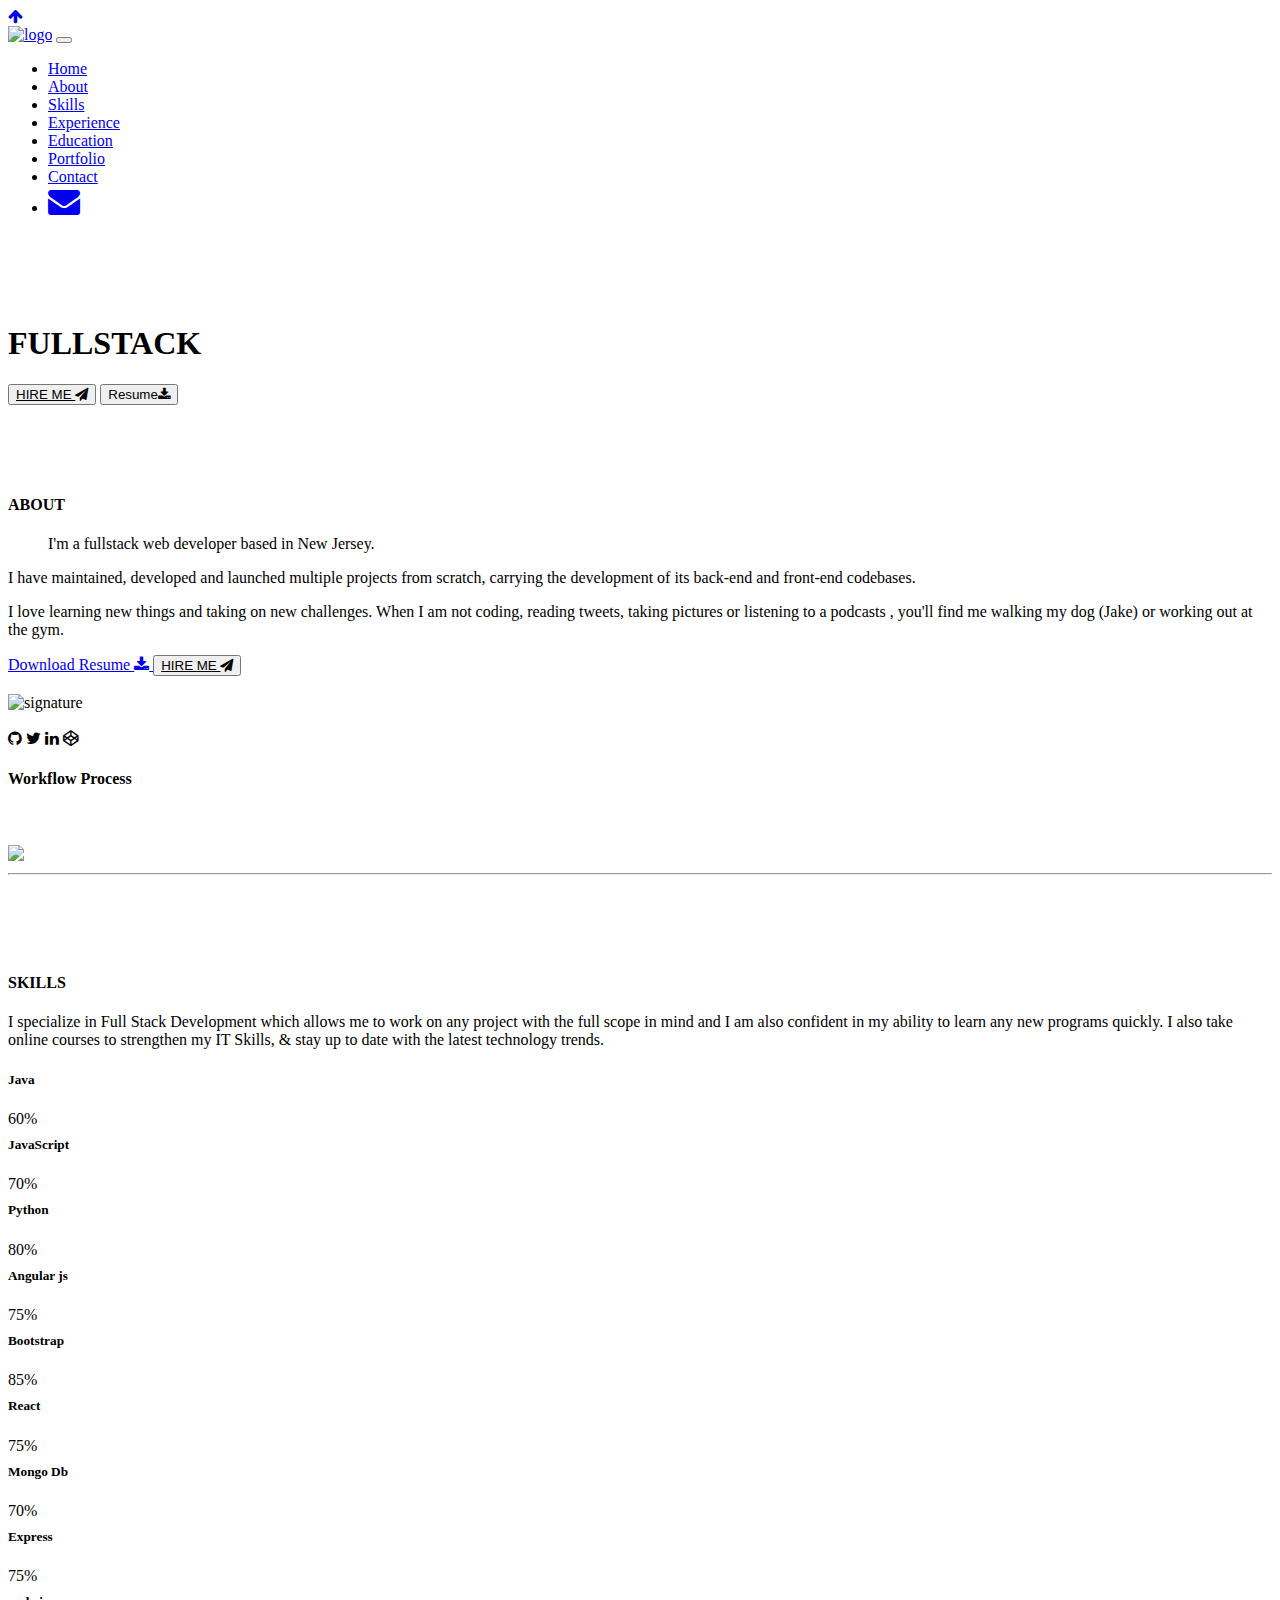
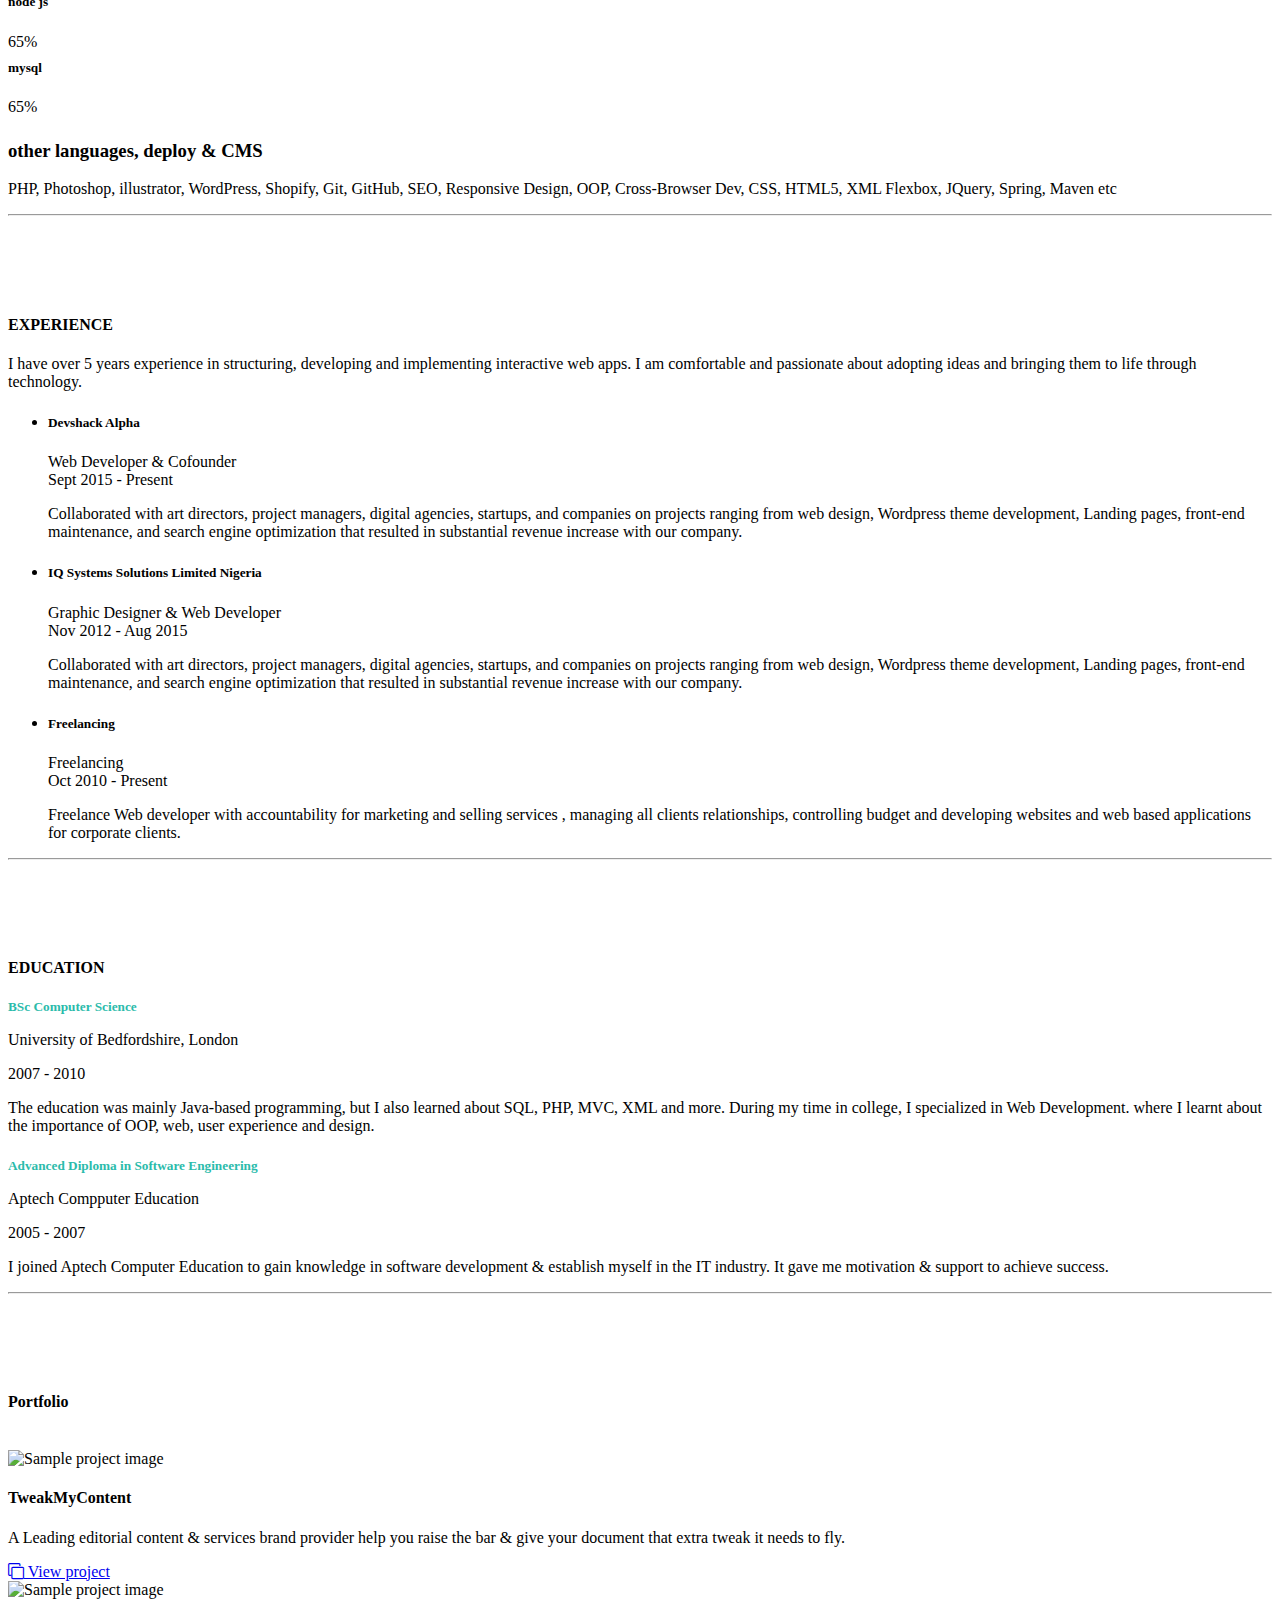
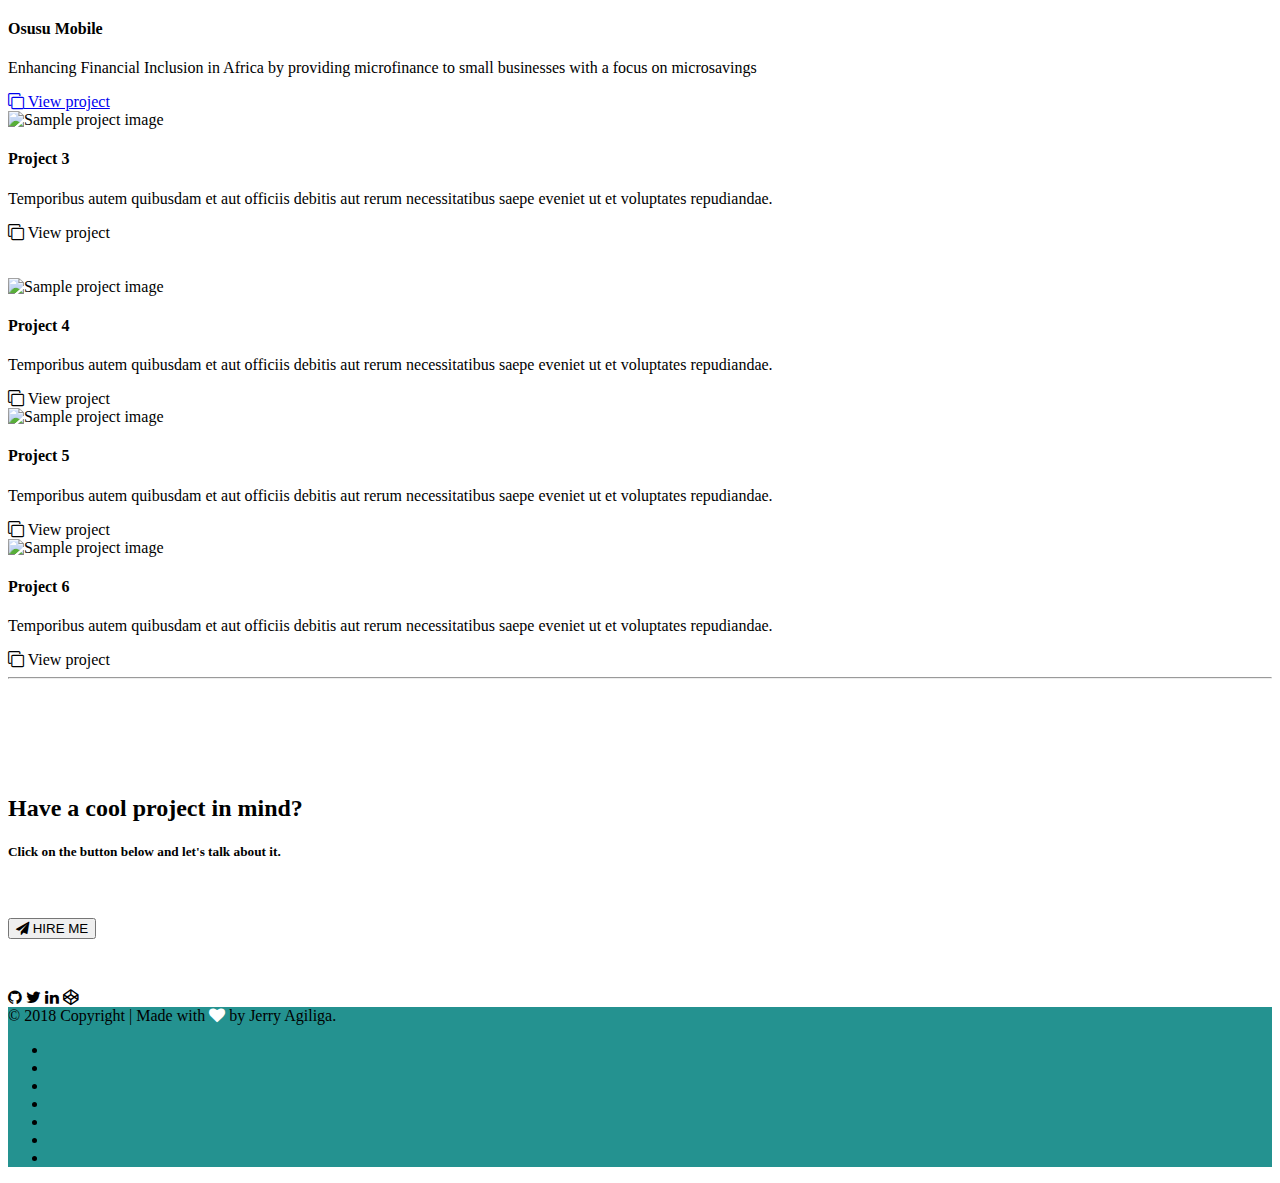
==== index.html @ d80c8cbe "adding files manually" ====
<!DOCTYPE html>
<html lang="en">
   <head>
      <meta charset="utf-8">
      <meta name="viewport" content="width=device-width, initial-scale=1, shrink-to-fit=no">
      <meta http-equiv="x-ua-compatible" content="ie=edge">
      <title>Jerry Agiliga | FullStack Developer</title>
      <!-- Font Awesome -->
      <link rel="stylesheet" href="https://maxcdn.bootstrapcdn.com/font-awesome/4.7.0/css/font-awesome.min.css">
      <!-- Bootstrap core CSS -->
      <link href="css/bootstrap.min.css" rel="stylesheet">
      <!-- Material Design Bootstrap -->
      <link href="css/mdb.min.css" rel="stylesheet">
      <!-- Animate on scroll-->
      <link href="https://unpkg.com/aos@2.3.1/dist/aos.css" rel="stylesheet">
      <!-- Your custom styles (optional) -->
      <link href="css/style.min.css" rel="stylesheet">
      <!-- Your custom styles (optional) -->
      <link href="css/style.css" rel="stylesheet">
   </head>
   <body>
      <!--Arrow up-->
      <div class="fixed-action-btn smooth-scroll" style="bottom: 45px; right: 24px;">
         <a href="#home" class="btn-floating btn-large red waves-effect waves-light">
         <i class="fa fa-arrow-up"></i>
         </a>
      </div>
      <!--/Arrow up-->
      <!-- Navbar -->
      <nav class="navbar fixed-top navbar-expand-lg navbar-dark scrolling-navbar" >
         <div class="container">
            <!--Brand-->
            <a class="navbar-brand" href="index.html"><img src="img/logo.png" height="40" alt="logo"></a>
            <button class="navbar-toggler navbar-togg" type="button" data-toggle="collapse" data-target="#navbarNav" aria-controls="navbarNav" aria-expanded="false" aria-label="Toggle navigation">
            <span class="navbar-toggler-icon"></span>
            </button>
            <div class="collapse navbar-collapse flex-row-reverse" id="navbarNav">
               <ul class="navbar-nav">
                  <li class="nav-item active">
                     <a class="nav-link" href="#home">Home<span class="sr-only">(current)</span></a>
                  </li>
                  <li class="nav-item">
                     <a class="nav-link" href="#about">About</a>
                  </li>
                  <li class="nav-item">
                     <a class="nav-link" href="#skill">Skills</a>
                  </li>
                  <li class="nav-item">
                     <a class="nav-link" href="#experience">Experience</a>
                  </li>
                  <li class="nav-item">
                     <a class="nav-link" href="#education">Education</a>
                  </li>
                  <li class="nav-item">
                     <a class="nav-link" href="#work">Portfolio</a>
                  </li>
                  <li class="nav-item">
                     <a class="nav-link" href="#hireme">Contact</a>
                  </li>
                  <li class="nav-item">
                     <a data-toggle="tooltip" data-placement="bottom" title="Shoot me a mail" class="nav-link material-tooltip-email animated wobble infinite " href="mailto:hello@jerryagiliga.com"><i class="fa fa-envelope fa-2x " aria-hidden="true"></i></a>
                  </li>
               </ul>
            </div>
         </div>
      </nav>
      <!-- Navbar -->
      <!-- Full Page Intro -->
      <!--Section: Home-->
      <section class="slidee" id="home" style="padding-top: 70px;">
         <div class="slidee img-fluid" style="background-image: url('img/bg.jpg'); background-repeat: no-repeat; background-size: cover;  ">
            <!-- Mask & flexbox options-->
            <div class=" slidee  d-flex justify-content-center align-items-center">
               <!-- Content -->
               <div class="row" style="margin-top:10px;">
                  <div class="col-lg-12 col-md-10">
                     <h1 class="mytxt card-title default-text text-center mb-0 pt-md-5 pt-5 font-weight-bold display-3 ">FULLSTACK <span class="typing"></span> </h1>
                     <div class=" d-flex justify-content-center ">
                        <button type="button" class="btn mybtn btn-white waves-effect animated fadeInLeft text-uppercase"><a style="color:black;" href="mailto:hello@jerryagiliga.com">HIRE ME <span class="fa fa-paper-plane ml-1"></span></a></button>
                        <button type="button" class="btn mybtn btn-white waves-effect animated fadeInRight text-uppercase">Resume<i class="fa fa-download ml-1"></i></button>
                     </div>
                  </div>
               </div>
               <!-- Content -->
            </div>
            <!-- Mask & flexbox options-->
         </div>
      </section>
      <!--Section: Home-->
      <!-- Full Page Intro -->
      <!--Main layout-->
      <main>
         <div class="container">
            <!--Section: About me-->
            <section id="about" style=" padding-top: 70px;" >
               <!--Grid row-->
               <div class="row">
                  <!--Grid column-->
                  <div class="col-md-6 col-lg-6 mb-4 wow animated bounce" >
                     <!-- about me-->
                     <h4 class="aboutme wow animated bounce ">ABOUT</h4>
                     <blockquote class="blockquote bq-primary">
                        <p class="mb-0 wow animated zoomIn">I'm a fullstack web developer based in New Jersey. </p>
                     </blockquote>
                     <p class="text-justify wow animated zoomIn">  I have maintained, developed and launched multiple projects from scratch, carrying  the development of its back-end and front-end codebases.</p>
                     <p class="text-justify wow animated zoomIn">I love learning new things and taking on new challenges. When I am not coding, reading tweets, taking pictures or listening to a podcasts , you'll find me walking my dog (Jake) or working out at the gym. </p>
                     </p>
                     <!-- about me -->
                     <!-- CTA -->
                     <a target="_blank" href="https://mdbootstrap.com/getting-started/" class="btn btn-default btn-lg waves-effect wow animated fadeInLeft waves-light">Download Resume
                     <i class="fa fa-download ml-1"></i>
                     </a>
                     <button type="button" class="btn btn-lg btn-white wow animated fadeInRight waves-effect"><a style="color:black;" href="mailto:hello@jerryagiliga.com">  HIRE ME <span class="fa fa-paper-plane ml-1"></span></a></button>
                     <br>
                     <br>
                     <div>
                        <img src="img/sign.png" alt="signature" height="80" width="210">
                     </div>
                     <br>
                     <!-- Grid row -->
                     <div class="row d-flex justify-content-left" >
                        <!-- Grid column -->
                        <!--Facebook-->
                        <a class="btn-floating btn-md btn-fb default-color wow animated lightSpeedIn" type="button" role="button"><i class="fa fa-github"></i></a>
                        <!--Twitter-->
                        <a class="btn-floating btn-md btn-tw wow animated lightSpeedIn" type="button" role="button"><i class="fa fa-twitter"></i></a>
                        <!--Linkedin-->
                        <a class="btn-floating btn-md btn-li wow animated lightSpeedIn" type="button" role="button"><i class="fa fa-linkedin"></i></a>
                        <!--Instagram-->
                        <a class="btn-floating btn-md btn-ins wow animated lightSpeedIn" type="button" role="button"><i class="fa fa-codepen"></i></a>
                        <!-- Grid column -->
                     </div>
                  </div>
                  <!--/Grid column-->
                  <!--Grid colum -->
                  <div class="col-md-6 col-lg-6 mb-4 " >
                     <h4 class="h3-responsive mt-5 font-weight-bold text-uppercase grey-text wow animated fadeInRight" >Workflow Process</h4>
                     <br>
                     <br>
                     <img class="img-fluid wow animated zoomIn"  src="img/workflow.png" >
                  </div>
                  <!--Grid column-->
               </div>
               <!--Grid row-->
            </section>
            <!--Section: About me-->
            <hr class="my-5">
            <!--Section: Skills-->
            <section id="skill" style=" padding-top: 70px;">
               <div>
                  <h4 class="aboutme mb-3 wow fadeInLeft">SKILLS</h4>
                  <p class="text-justify wow zoomIn">I specialize in Full Stack Development which allows me to work on any project with the full scope in mind and I am also confident in my ability to learn any new programs quickly. I also take online courses to strengthen my IT Skills,
                     & stay up to date with the latest technology trends. 
                  </p>
               </div>
               <!--Grid row-->
               <div class="row mt-5">
                  <!--Grid column-->
                  <div class="col-lg-6 col-md-6"  >
                     <h5 class="text-uppercase font-weight-bold">Java</h5>
                     <div class="progress md-progress" style="height: 5px">
                        <div class="progress-bar wow slideInLeft" role="progressbar" style="width: 70%;visibility: visible;animation-duration: 1.5s; height: 20px" aria-valuenow="70" aria-valuemin="0" aria-valuemax="100">60%</div>
                     </div>
                     <h5 class="text-uppercase font-weight-bold">JavaScript</h5>
                     <div class="progress md-progress" style="height: 5px">
                        <div class="progress-bar wow slideInLeft" role="progressbar" style="width: 80%;visibility: visible;animation-duration: 1.5s; height: 20px" aria-valuenow="50" aria-valuemin="0" aria-valuemax="100">70%</div>
                     </div>
                     <h5 class="text-uppercase font-weight-bold">Python</h5>
                     <div class="progress md-progress" style="height: 5px">
                        <div class="progress-bar wow slideInLeft" role="progressbar" style="width: 70%; visibility: visible;animation-duration: 1.5s; height: 20px" aria-valuenow="80" aria-valuemin="0" aria-valuemax="100">80%</div>
                     </div>
                     <h5 class="text-uppercase font-weight-bold">Angular js</h5>
                     <div class="progress md-progress" style="height: 5px">
                        <div class="progress-bar wow slideInLeft" role="progressbar" style="width: 70%; visibility: visible;animation-duration: 1.5s; height: 20px" aria-valuenow="75" aria-valuemin="0" aria-valuemax="100">75%</div>
                     </div>
                     <h5 class="text-uppercase font-weight-bold">Bootstrap</h5>
                     <div class="progress md-progress" style="height: 5px">
                        <div class="progress-bar wow slideInLeft" role="progressbar" style="width: 85%; visibility: visible;animation-duration: 1.5s; height: 20px" aria-valuenow="85" aria-valuemin="0" aria-valuemax="100">85%</div>
                     </div>
                  </div>
                  <!--/Grid column-->
                  <!--Grid column-->
                  <div class="col-lg-6 col-md-6">
                     <h5 class="text-uppercase font-weight-bold">React</h5>
                     <div class="progress md-progress" style="height: 5px">
                        <div class="progress-bar wow slideInLeft" role="progressbar" style="width: 75%; visibility: visible;animation-duration: 1.5s; height: 20px" aria-valuenow="75" aria-valuemin="0" aria-valuemax="100">75%</div>
                     </div>
                     <h5 class="text-uppercase font-weight-bold">Mongo Db</h5>
                     <div class="progress md-progress " style="height: 5px">
                        <div class="progress-bar wow slideInLeft" role="progressbar" style="width: 70%; visibility: visible;animation-duration: 1.5s; height: 20px" aria-valuenow="70" aria-valuemin="0" aria-valuemax="100">70%</div>
                     </div>
                     <h5 class="text-uppercase font-weight-bold">Express</h5>
                     <div class="progress md-progress" style="height: 5px">
                        <div class="progress-bar wow slideInLeft" role="progressbar" style="width: 75%; visibility: visible;animation-duration: 1.5s; height: 20px" aria-valuenow="75" aria-valuemin="0" aria-valuemax="100">75%</div>
                     </div>
                     <h5 class="text-uppercase font-weight-bold">node js</h5>
                     <div class="progress md-progress" style="height: 5px">
                        <div class="progress-bar wow slideInLeft" role="progressbar" style="width: 65%; visibility: visible;animation-duration: 1.5s; height: 20px" aria-valuenow="65" aria-valuemin="0" aria-valuemax="100">65%</div>
                     </div>
                     <h5 class="text-uppercase font-weight-bold">mysql</h5>
                     <div class="progress md-progress" style="height: 5px">
                        <div class="progress-bar wow slideInLeft" role="progressbar" style="width: 75%; visibility: visible;animation-duration: 1.5s; height: 20px" aria-valuenow="65" aria-valuemin="0" aria-valuemax="100">65%</div>
                     </div>
                  </div>
                  <!--/Grid column-->
                  <br>
                  <div>
                     <div class="col-lg-10 col-md-10 mt-5">
                        <h3 class="grey-text wow fadeInLeft">other languages, deploy & CMS</h3>
                        <p class=" wow zoomIn"> PHP, Photoshop, illustrator, WordPress, Shopify, Git, GitHub, SEO, Responsive Design, OOP, Cross-Browser Dev, CSS, HTML5, XML Flexbox, JQuery, Spring, Maven etc</p>
                     </div>
                  </div>
               </div>
               <!--/Grid row-->
            </section>
            <!--/Section: Skills-->
            <hr class="my-5">
            <!--Section: Experience-->
            <section id="experience" style=" padding-top: 70px;">
               <div >
                  <h4 class="aboutme mb-3 wow animated bounce">EXPERIENCE</h4>
                  <p class="text-justify wow animated zoomIn">I have over 5 years experience in structuring, developing and implementing interactive web apps. I am comfortable and passionate about adopting ideas and bringing them to life through technology. 
                  </p>
               </div>
               <div class="row" >
                  <div class="col-md-8 col-lg-8 offset-md-2 offset-sm-2" >
                     <ul class="timeline">
                        <li>
                           <h5 class="font-weight-bold wow animated bounce" >Devshack Alpha</h5>
                           <div class="d-flex justify-content-between" >
                              <div class="title">Web Developer & Cofounder</div>
                              <div class="flex-row-reverse time">Sept 2015 - Present</div>
                           </div>
                           <p class="text-justify wow animated zoomIn">Collaborated with art directors, project managers, digital agencies, startups, and companies on projects ranging from web design, Wordpress theme development, Landing pages, front-end maintenance, and search engine optimization
                              that resulted in substantial revenue increase with our company.
                           </p>
                        </li>
                        <li>
                           <h5 class="font-weight-bold wow animated bounce">IQ Systems Solutions Limited Nigeria</h5>
                           <div class="d-flex justify-content-between">
                              <div class="title">Graphic Designer & Web Developer</div>
                              <div class="flex-row-reverse time">Nov 2012 - Aug 2015</div>
                           </div>
                           <p class="text-justify wow animated zoomIn">Collaborated with art directors, project managers, digital agencies, startups, and companies on projects ranging from web design, Wordpress theme development, Landing pages, front-end maintenance, and search engine optimization
                              that resulted in substantial revenue increase with our company.
                           </p>
                        </li>
                        <li>
                           <h5 class="font-weight-bold wow animated bounce">Freelancing</h5>
                           <div class="d-flex justify-content-between">
                              <div class="title">Freelancing</div>
                              <div class="flex-row-reverse time">Oct 2010 - Present</div>
                           </div>
                           <p class="text-justify wow animated zoomIn">Freelance Web developer with accountability for marketing and selling services , managing all clients relationships, controlling budget and developing websites and web based applications for corporate clients.</p>
                        </li>
                     </ul>
                  </div>
               </div>
            </section>
            <!--Section: Experience-->
            <hr class="mb-5">
            <!--Section: Education-->
            <section id="education" style=" padding-top: 70px;">
               <h4 class="aboutme mb-5 wow animated fadeInLeft">EDUCATION</h4>
               <!--Card Group-->
               <div class="card-group mb-5">
                  <div class="card wow animated zoomIn" >
                     <div class="card-body">
                        <h5 class="card-title font-weight-bold" style="margin-bottom: 0px; color: #2bbbab;">BSc Computer Science</h5>
                        <p style="margin-bottom: 0px;">University of Bedfordshire, London</p>
                        <p>2007 - 2010</p>
                        <p class="card-text">The education was mainly Java-based programming, but I also learned about SQL, PHP, MVC, XML and more. During my time in college, I specialized in Web Development. where I learnt about the importance of OOP, web, user experience
                           and design.
                        </p>
                     </div>
                  </div>
                  <div class="card wow animated zoomIn" >
                     <div class="card-body">
                        <h5 class="card-title font-weight-bold" style="margin-bottom: 0px; color: #2bbbab;">Advanced Diploma in Software Engineering</h5>
                        <p style="margin-bottom: 0px;">Aptech Compputer Education </p>
                        <p>2005 - 2007</p>
                        <p class="card-text">I joined Aptech Computer Education to gain knowledge in software development & establish myself in the IT industry. It gave me motivation & support to achieve success.</p>
                     </div>
                  </div>
               </div>
               <!--/Card Group-->
            </section>
            <!--/Section: Education-->
            <hr class="mb-5">
            <!--Section: Portfolio-->
            <section id="work" style=" padding-top: 70px;">
            <h4 class="aboutme mb-5 text-uppercase wow animated bounce">Portfolio</h4>
            <br>
            <!-- Grid row -->
            <div class="row text-center">
               <!-- Grid column -->
               <div class="col-lg-4 col-md-12 mb-lg-0 mb-4" >
                  <!--Featured image-->
                  <div class="view overlay rounded z-depth-1 wow animated shake">
                     <img src="img/tmcfolder/tmc.jpg" class="img-fluid" alt="Sample project image">
                     <a>
                        <div class="mask rgba-white-slight"></div>
                     </a>
                  </div>
                  <!--Excerpt-->
                  <div class="card-body pb-0">
                     <h4 class="font-weight-bold my-3 wow animated zoomIn">TweakMyContent</h4>
                     <p class="grey-text text-justify wow animated zoomIn">A Leading editorial content & services brand provider help you raise the bar & give your document that extra tweak it needs to fly.
                     </p>
                     <a href="tweakmycontent.html" class="btn btn-default btn-md wow animated bounce"><i class="fa fa-clone left"></i> View project</a>
                  </div>
               </div>
               <!-- Grid column -->
               <!-- Grid column -->
               <div class="col-lg-4 col-md-6 mb-md-0 mb-4" >
                  <!--Featured image-->
                  <div class="view overlay rounded z-depth-1 wow animated shake">
                     <img src="img/osusu.jpg" class="img-fluid" alt="Sample project image">
                     <a>
                        <div class="mask rgba-white-slight"></div>
                     </a>
                  </div>
                  <!--Excerpt-->
                  <div class="card-body pb-0">
                     <h4 class="font-weight-bold my-3 wow animated zoomIn">Osusu Mobile</h4>
                     <p class="grey-text text-justify wow animated zoomIn">Enhancing Financial Inclusion in Africa by providing microfinance to small businesses with a focus on microsavings</p>
                     <a href="https://osusumobile.com/" target="_blank" class="btn btn-default btn-md wow animated bounce"><i class="fa fa-clone left"></i> View project</a>
                  </div>
               </div>
               <!-- Grid column -->
               <!-- Grid column -->
               <div class="col-lg-4 col-md-6" >
                  <!--Featured image-->
                  <div class="view overlay rounded z-depth-1 wow animated shake">
                     <img src="img/colorcard.png" class="img-fluid" alt="Sample project image">
                     <a>
                        <div class="mask rgba-white-slight"></div>
                     </a>
                  </div>
                  <!--Excerpt-->
                  <div class="card-body pb-0">
                     <h4 class="font-weight-bold my-3 wow animated zoomIn">Project 3</h4>
                     <p class="grey-text text-justify wow animated zoomIn">Temporibus autem quibusdam et aut officiis debitis aut rerum necessitatibus saepe eveniet ut et voluptates repudiandae.
                     </p>
                     <a class="btn btn-default btn-md wow animated bounce"><i class="fa fa-clone left"></i> View project</a>
                  </div>
               </div>
               <!-- Grid column -->
            </div>
            <br>
            <br>
            <div class="row text-center">
               <!-- Grid column -->
               <div class="col-lg-4 col-md-12 mb-lg-0 mb-4" >
                  <!--Featured image-->
                  <div class="view overlay rounded z-depth-1  wow animated shake">
                     <img src="img/colorcard.png" class="img-fluid" alt="Sample project image">
                     <a>
                        <div class="mask rgba-white-slight"></div>
                     </a>
                  </div>
                  <!--Excerpt-->
                  <div class="card-body pb-0">
                     <h4 class="font-weight-bold my-3 wow animated zoomIn">Project 4</h4>
                     <p class="grey-text text-justify wow animated zoomIn">Temporibus autem quibusdam et aut officiis debitis aut rerum necessitatibus saepe eveniet ut et voluptates repudiandae.
                     </p>
                     <a class="btn btn-default btn-md wow animated bounce"><i class="fa fa-clone left"></i> View project</a>
                  </div>
               </div>
               <!-- Grid column -->
               <!-- Grid column -->
               <div class="col-lg-4 col-md-6 mb-md-0 mb-4" >
                  <!--Featured image-->
                  <div class="view overlay rounded z-depth-1 wow animated shake">
                     <img src="img/colorcard.png" class="img-fluid" alt="Sample project image">
                     <a>
                        <div class="mask rgba-white-slight"></div>
                     </a>
                  </div>
                  <!--Excerpt-->
                  <div class="card-body pb-0">
                     <h4 class="font-weight-bold my-3  wow animated zoomIn">Project 5</h4>
                     <p class="grey-text text-justify wow animated zoomIn">Temporibus autem quibusdam et aut officiis debitis aut rerum necessitatibus saepe eveniet ut et voluptates repudiandae.
                     </p>
                     <a class="btn btn-default btn-md  wow animated bounce"><i class="fa fa-clone left"></i> View project</a>
                  </div>
               </div>
               <!-- Grid column -->
               <!-- Grid column -->
               <div class="col-lg-4 col-md-6">
                  <!--Featured image-->
                  <div class="view overlay rounded z-depth-1 wow animated shake">
                     <img src="img/colorcard.png" class="img-fluid" alt="Sample project image">
                     <a>
                        <div class="mask rgba-white-slight"></div>
                     </a>
                  </div>
                  <!--Excerpt-->
                  <div class="card-body pb-0">
                     <h4 class="font-weight-bold my-3 wow animated zoomIn">Project 6</h4>
                     <p class="grey-text text-justify wow animated zoomIn">Temporibus autem quibusdam et aut officiis debitis aut rerum necessitatibus saepe eveniet ut et voluptates repudiandae.
                     </p>
                     <a class="btn btn-default btn-md wow animated bounce"><i class="fa fa-clone left"></i> View project</a>
                  </div>
               </div>
               <!-- Grid column -->
            </div>
            <!--/Section: Portfolio-->
            <hr class="my-4">
            <!--Section: HIRE ME-->
            <section class="contact-section" id="hireme" style=" padding-top: 70px;">
               <br>
               <!-- Form with header -->
               <div class="">
                  <!-- Grid row -->
                  <div class="row">
                     <!-- Grid column -->
                     <div class="col-md-12">
                        <div class="card-body  text-center h-100 dimgrey">
                           <h2 class="h1-responsive font-weight-bold text-center mb-5 wow animated headShake" >Have a cool project in mind?</h2>
                           <h5 class="wow animated zoomIn">Click on the button below and let's talk about it.</h5>
                           <br>
                           <br>
                           <button type="button" style="margin-bottom:50px;" class="btn btn-outline-hireme waves-effect wow animated swing"><a style="color:#2bbbab;" href="mailto:hello@jerryagiliga.com"></a><i class="fa fa-paper-plane " aria-hidden="true"></i>  HIRE ME</a></button>
                           <!-- Grid row -->
                           <div class="row d-flex justify-content-center">
                              <!-- Grid column -->
                              <!--Facebook-->
                              <a class="btn-floating btn-md btn-fb default-color wow animated lightSpeedIn" type="button" role="button"><i class="fa fa-github"></i></a>
                              <!--Twitter-->
                              <a class="btn-floating btn-md btn-tw wow animated lightSpeedIn" type="button" role="button"><i class="fa fa-twitter"></i></a>
                              <!--Linkedin-->
                              <a class="btn-floating btn-md btn-li wow animated lightSpeedIn" type="button" role="button"><i class="fa fa-linkedin"></i></a>
                              <!--Instagram-->
                              <a class="btn-floating btn-md btn-ins wow animated lightSpeedIn" type="button" role="button"><i class="fa fa-codepen"></i></a>
                              <!-- Grid column -->
                           </div>
                           <!-- Grid row -->
                        </div>
                     </div>
                     <!-- Grid column -->
                  </div>
                  <!-- Grid row -->
               </div>
               <!-- /Form with header -->
            </section>
            <!--/Section: HIRE ME-->
         </div>
      </main>
      <!--Main layout-->
      <!--Footer-->
      <footer class="page-footer font-small " style="background-color:#249290;">
         <!-- Copyright -->
         <div class="footer-copyright text-center py-3">© 2018 Copyright | Made with <i class="fa fa-heart animated heartBeat infinite" style="color:rgb(255, 255, 255);"></i>  by Jerry Agiliga.
         </div>
         <!-- Copyright -->
         <!-- Scrollspy -->
         <div class="dotted-scrollspy">
            <ul class="nav smooth-scroll clearfix d-none d-sm-flex flex-column">
               <li class="nav-item"><a class="nav-link" href="#home"><span></span></a></li>
               <li class="nav-item"><a class="nav-link" href="#about"><span></span></a></li>
               <li class="nav-item"><a class="nav-link" href="#skill"><span></span></a></li>
               <li class="nav-item"><a class="nav-link" href="#experience"><span></span></a></li>
               <li class="nav-item"><a class="nav-link" href="#education"><span></span></a></li>
               <li class="nav-item"><a class="nav-link" href="#work"><span></span></a></li>
               <li class="nav-item"><a class="nav-link" href="#hireme"><span></span></a></li>
            </ul>
         </div>
      </footer>
      <!--/.Footer-->
      <!-- SCRIPTS -->
      <!-- JQuery -->
      <script type="text/javascript" src="js/jquery-3.3.1.min.js"></script>
      <!-- Bootstrap tooltips -->
      <script type="text/javascript" src="js/popper.min.js"></script>
      <!-- Bootstrap core JavaScript -->
      <script type="text/javascript" src="js/bootstrap.min.js"></script>
      <!-- MDB core JavaScript -->
      <script type="text/javascript" src="js/mdb.min.js"></script>
      <!-- Typed JS JavaScript -->
      <script type="text/javascript" src="js/typed.min.js"></script>
      <!-- NavbarScroll JavaScript -->
      <script type="text/javascript" src="js/navbarscroll.js"></script>
      <!-- Gallery JavaScript -->
      <script type="text/javascript" src="js/gallery.js"></script>
      <!-- Gallery JavaScript -->
      <script type="text/javascript" src="js/scrollingnav.js"></script>
      <!-- Automate on Stroll-->
      <script src="https://unpkg.com/aos@2.3.1/dist/aos.js"></script>
      <!-- tooltip-->
      <script>
         $(document).ready(function() {
         //carousel options
         $('#quote-carousel').carousel({
         pause: true, interval: 10000,
         });
         });
      </script>
      <script>
         AOS.init();
      </script>
      <script>
         // Tooltips Initialization
         $(function () {
         $('[data-toggle="tooltip"]').tooltip()
         })
      </script>
      <script>new WOW().init();</script>
      <script>
         var typed = new Typed('.typing', {
           strings: [" ", "DEV"],
            typeSpeed: 60
            });
      </script>
   </body>
</html>
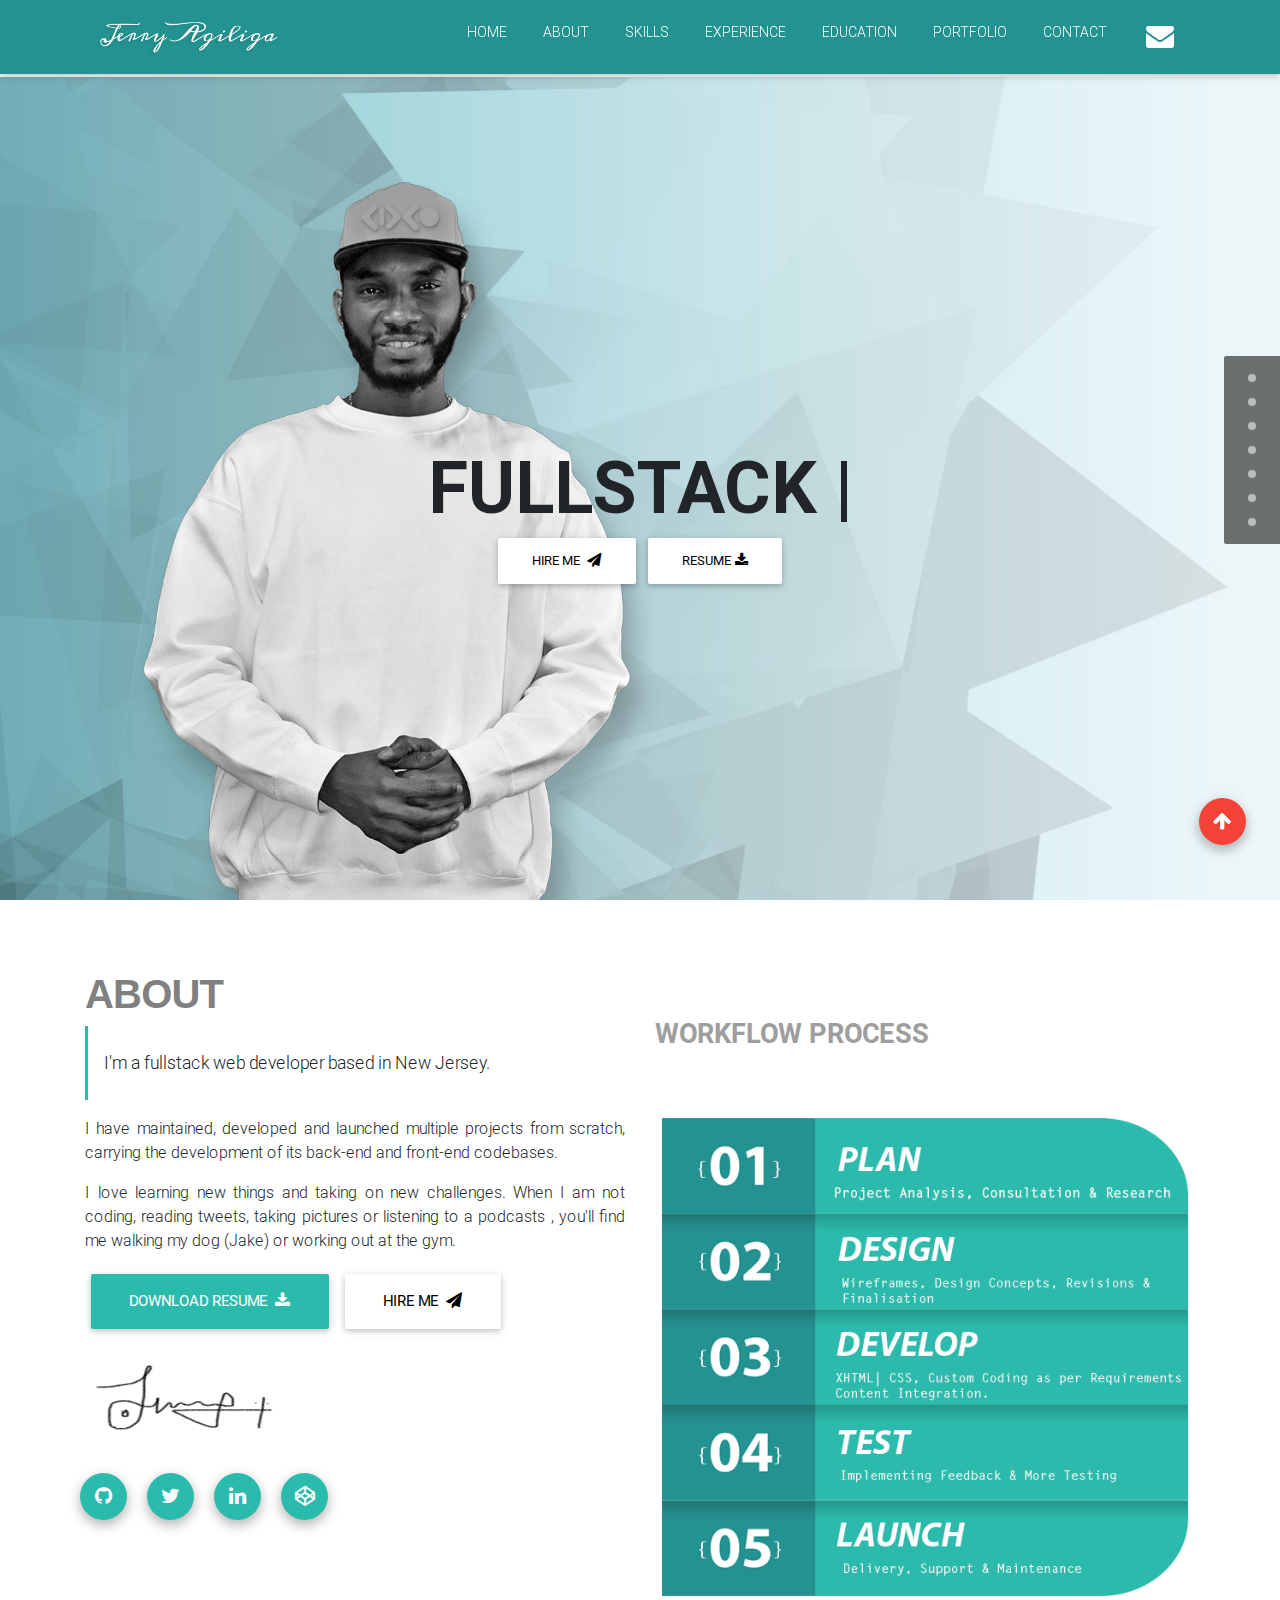
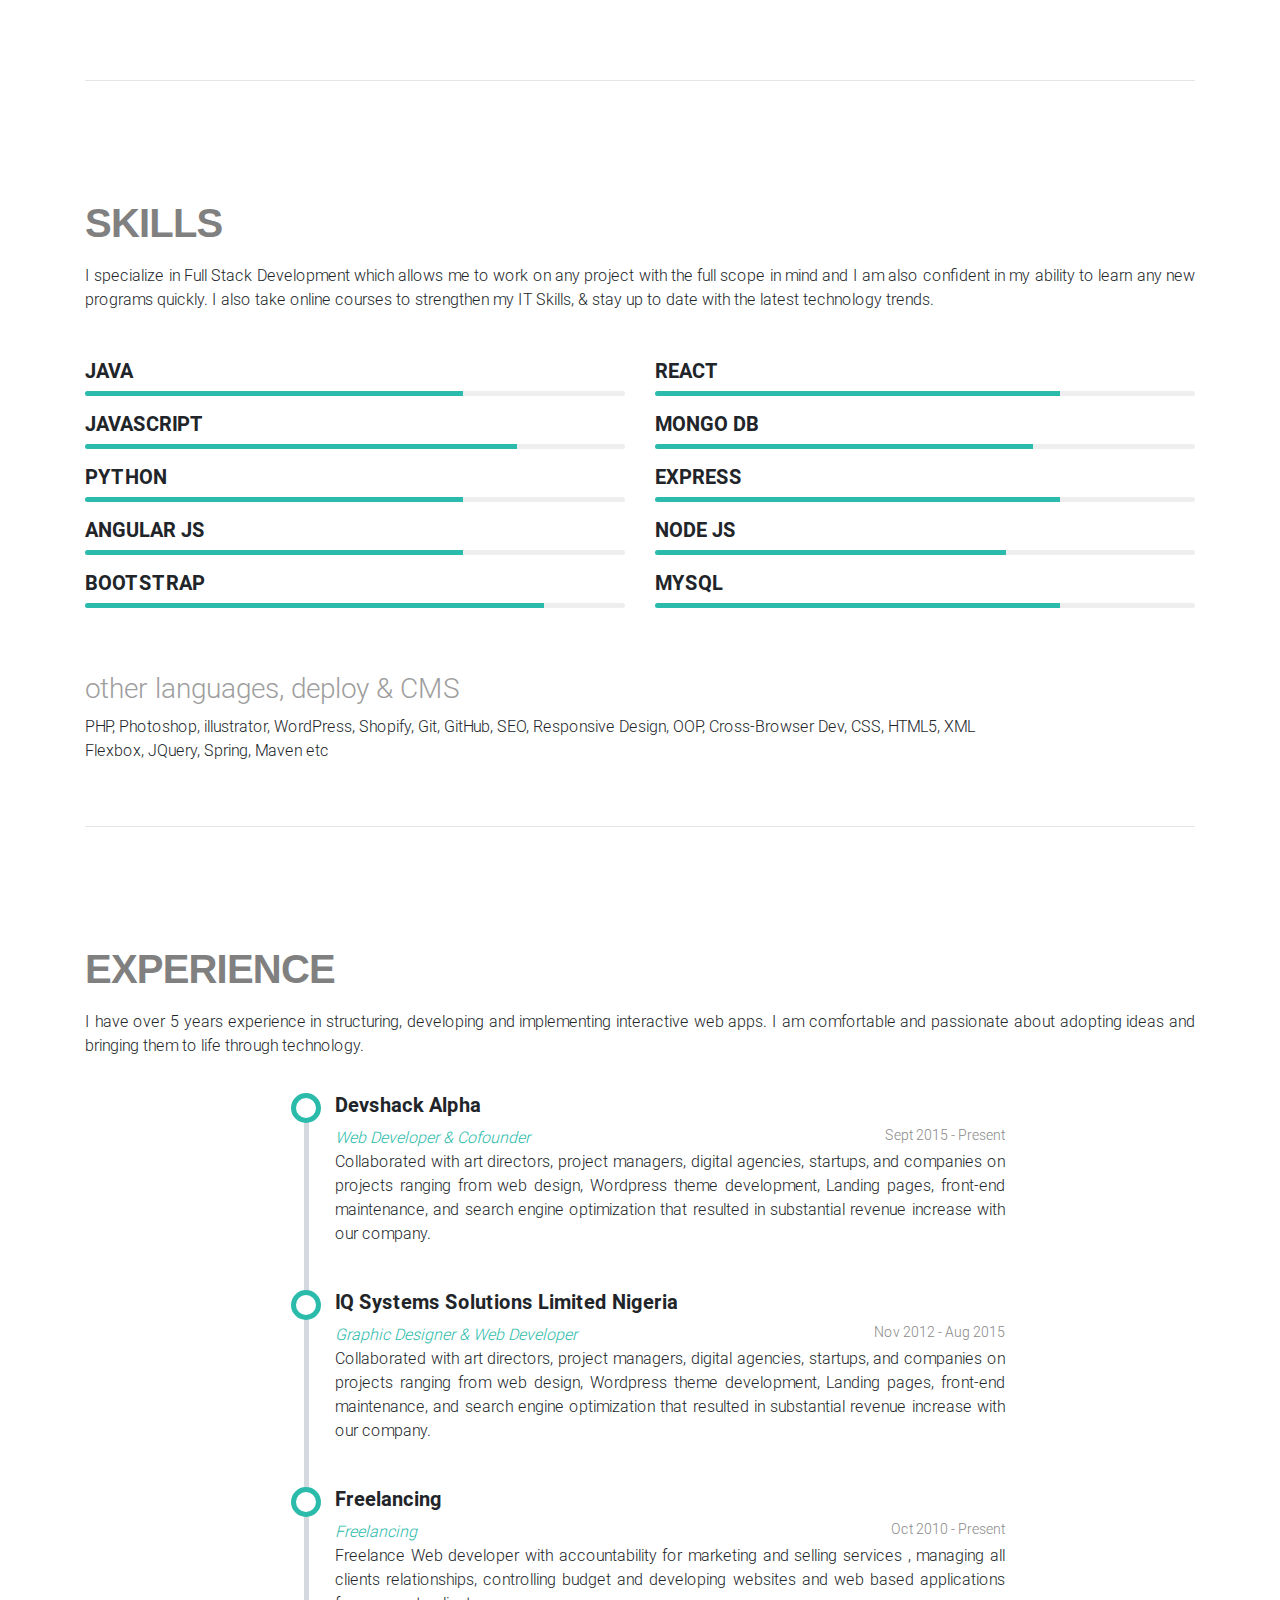
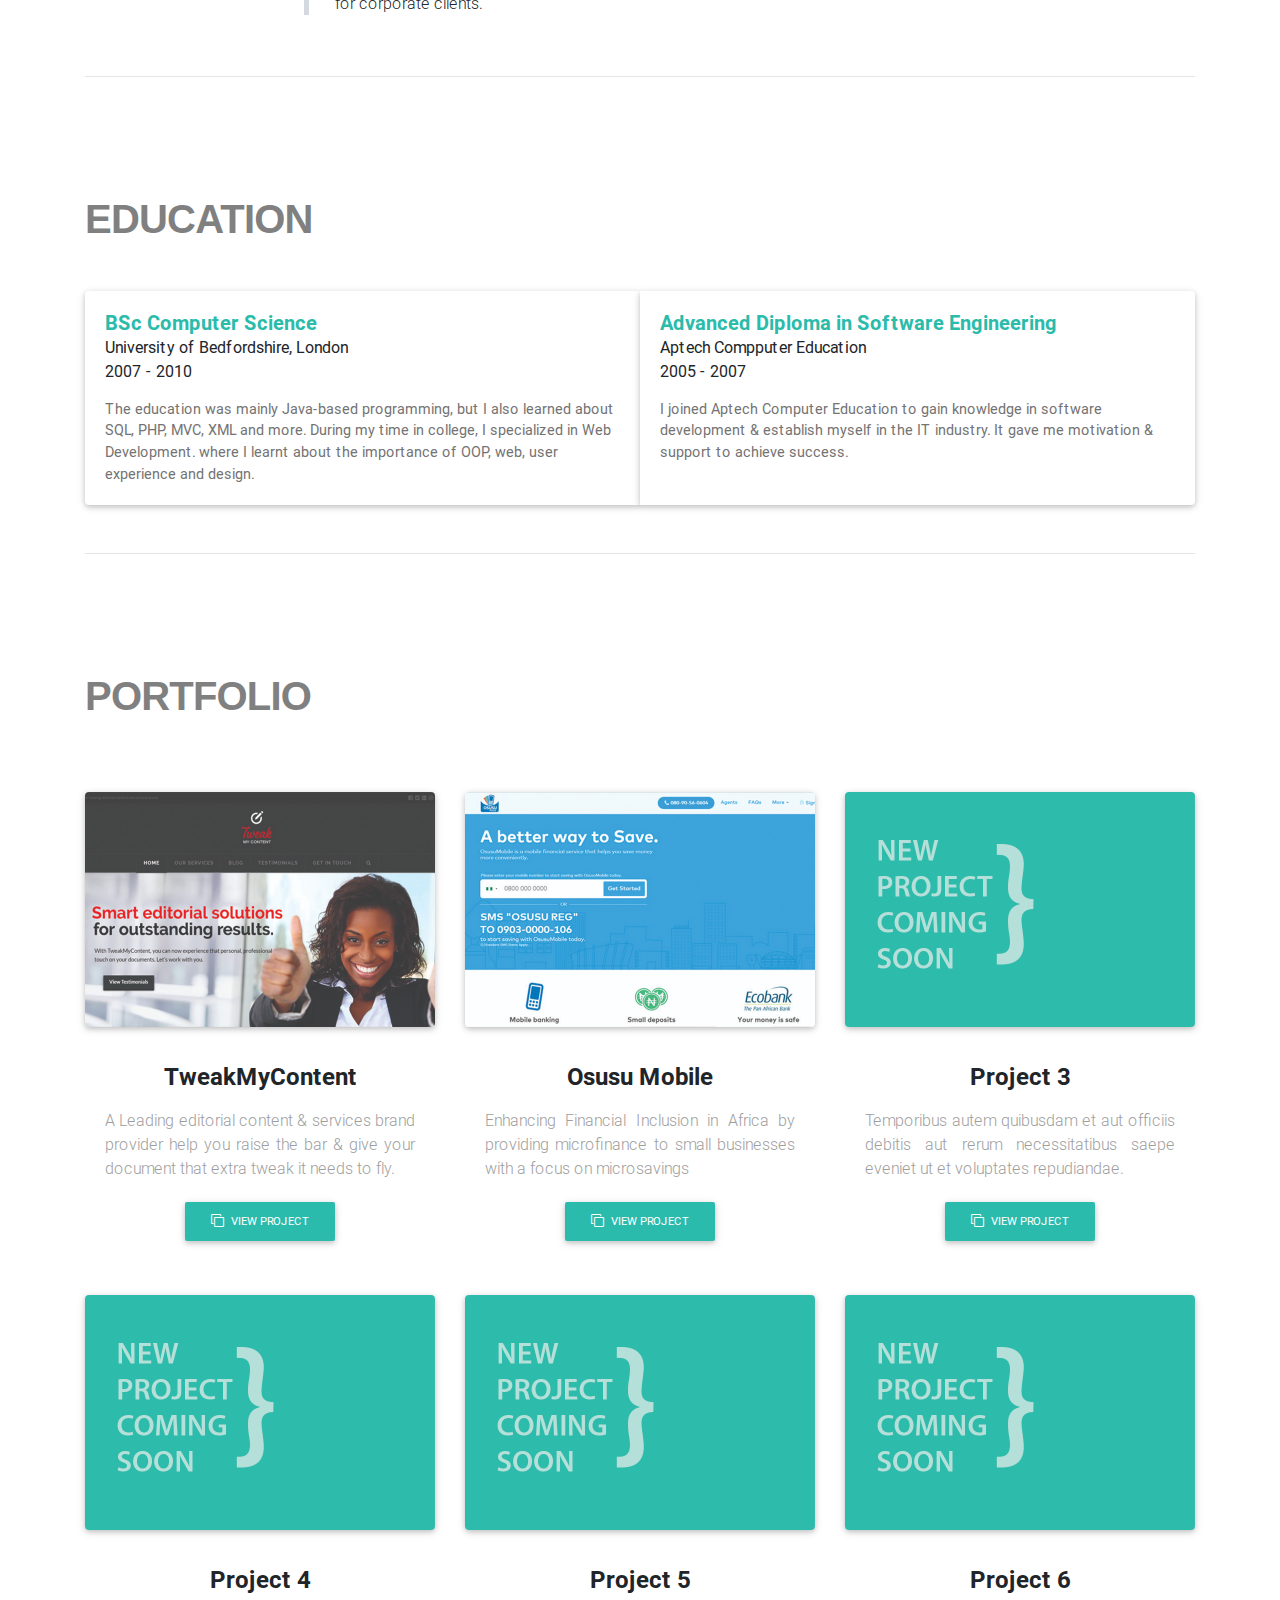
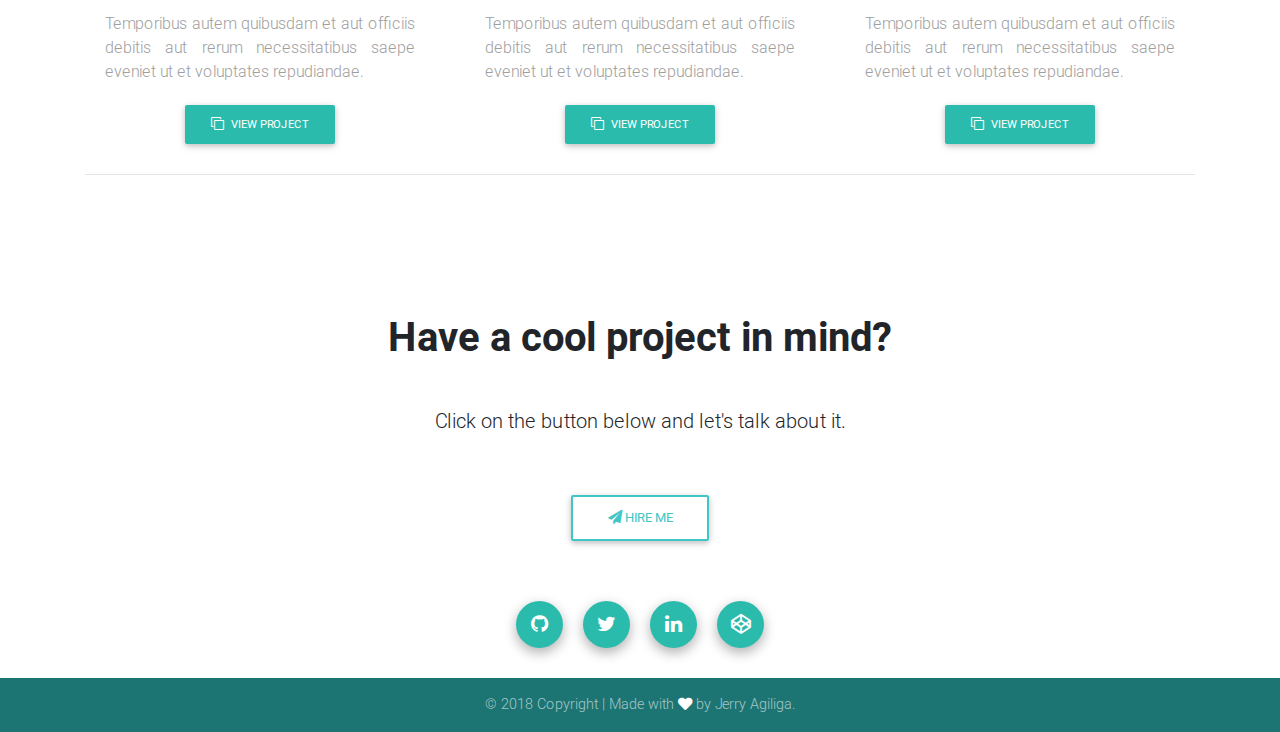
==== commit f2837d28: "updating links" ====
--- a/index.html
+++ b/index.html
@@ -107,7 +107,7 @@
                      </p>
                      <!-- about me -->
                      <!-- CTA -->
-                     <a target="_blank" href="https://mdbootstrap.com/getting-started/" class="btn btn-default btn-lg waves-effect wow animated fadeInLeft waves-light">Download Resume
+                     <a target="_blank" href="https://jerryagiliga-resume.pdf" class="btn btn-default btn-lg waves-effect wow animated fadeInLeft waves-light">Download Resume
                      <i class="fa fa-download ml-1"></i>
                      </a>
                      <button type="button" class="btn btn-lg btn-white wow animated fadeInRight waves-effect"><a style="color:black;" href="mailto:hello@jerryagiliga.com">  HIRE ME <span class="fa fa-paper-plane ml-1"></span></a></button>
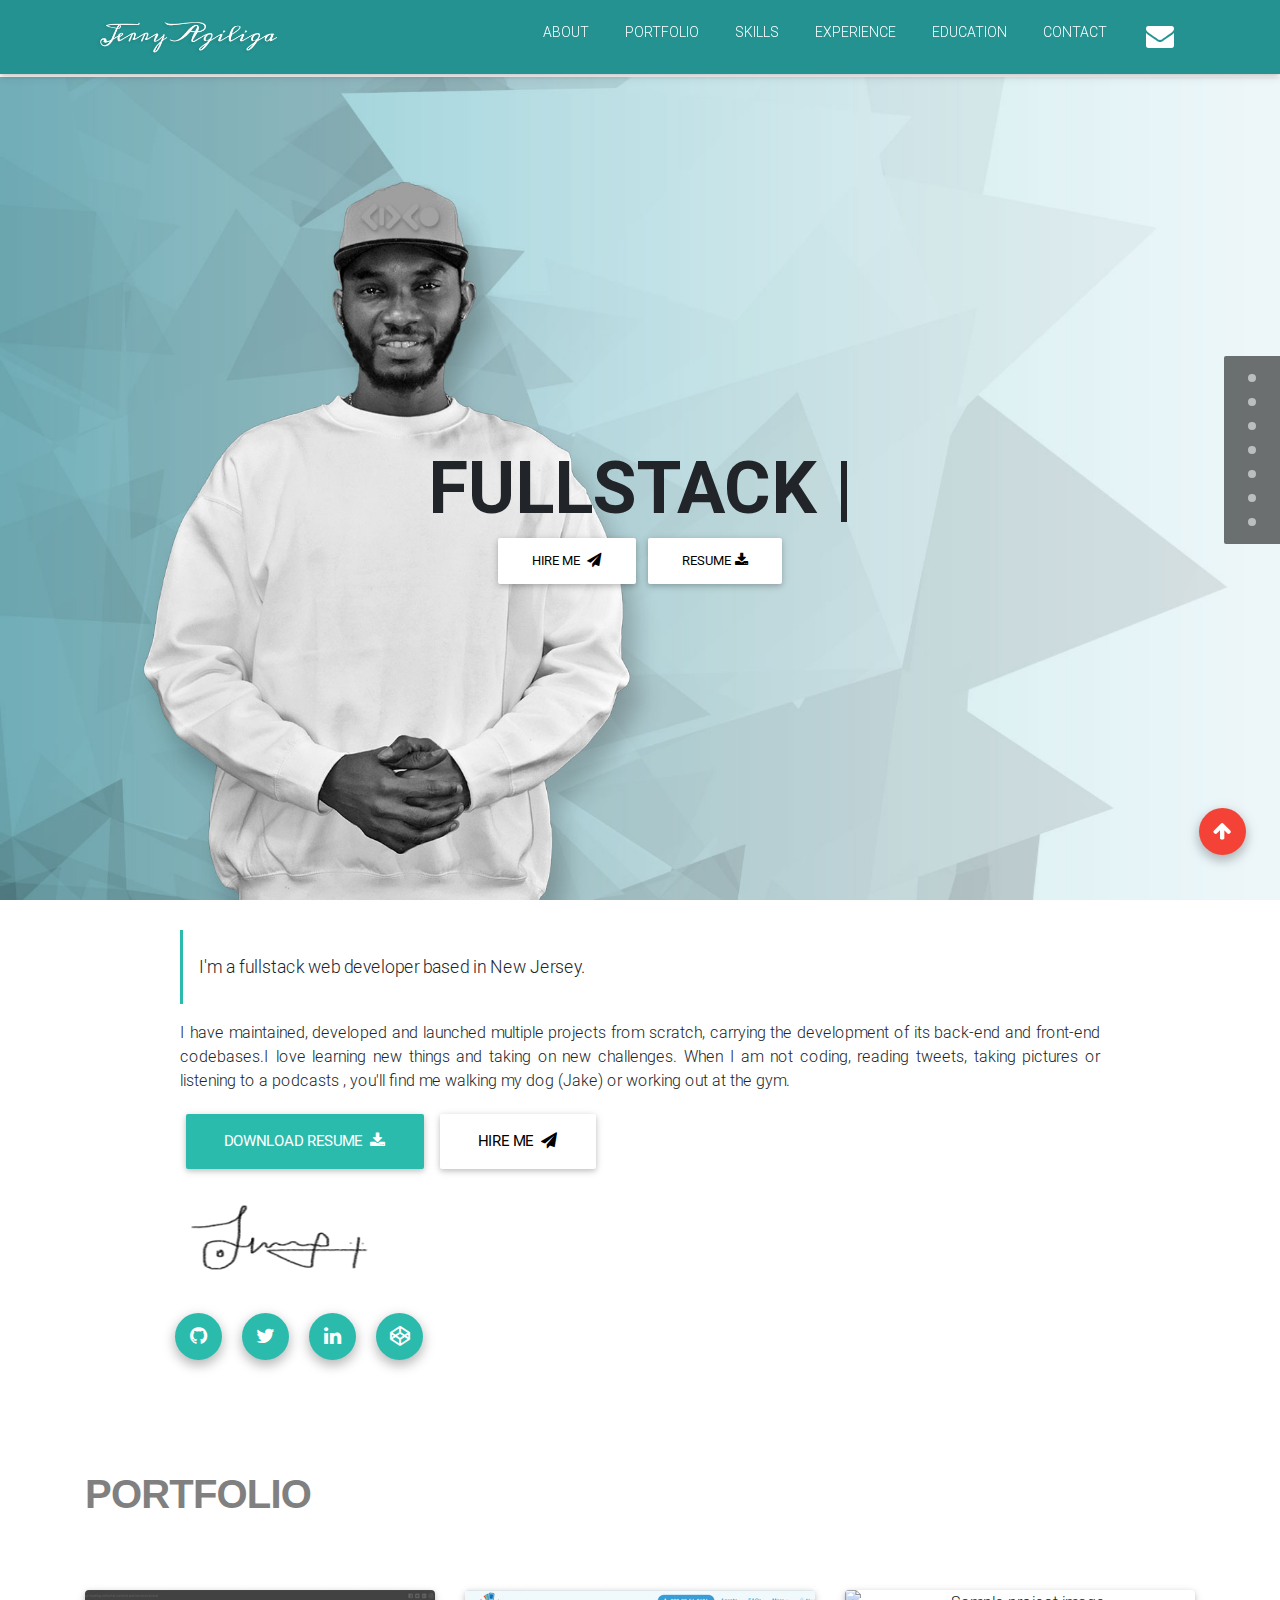
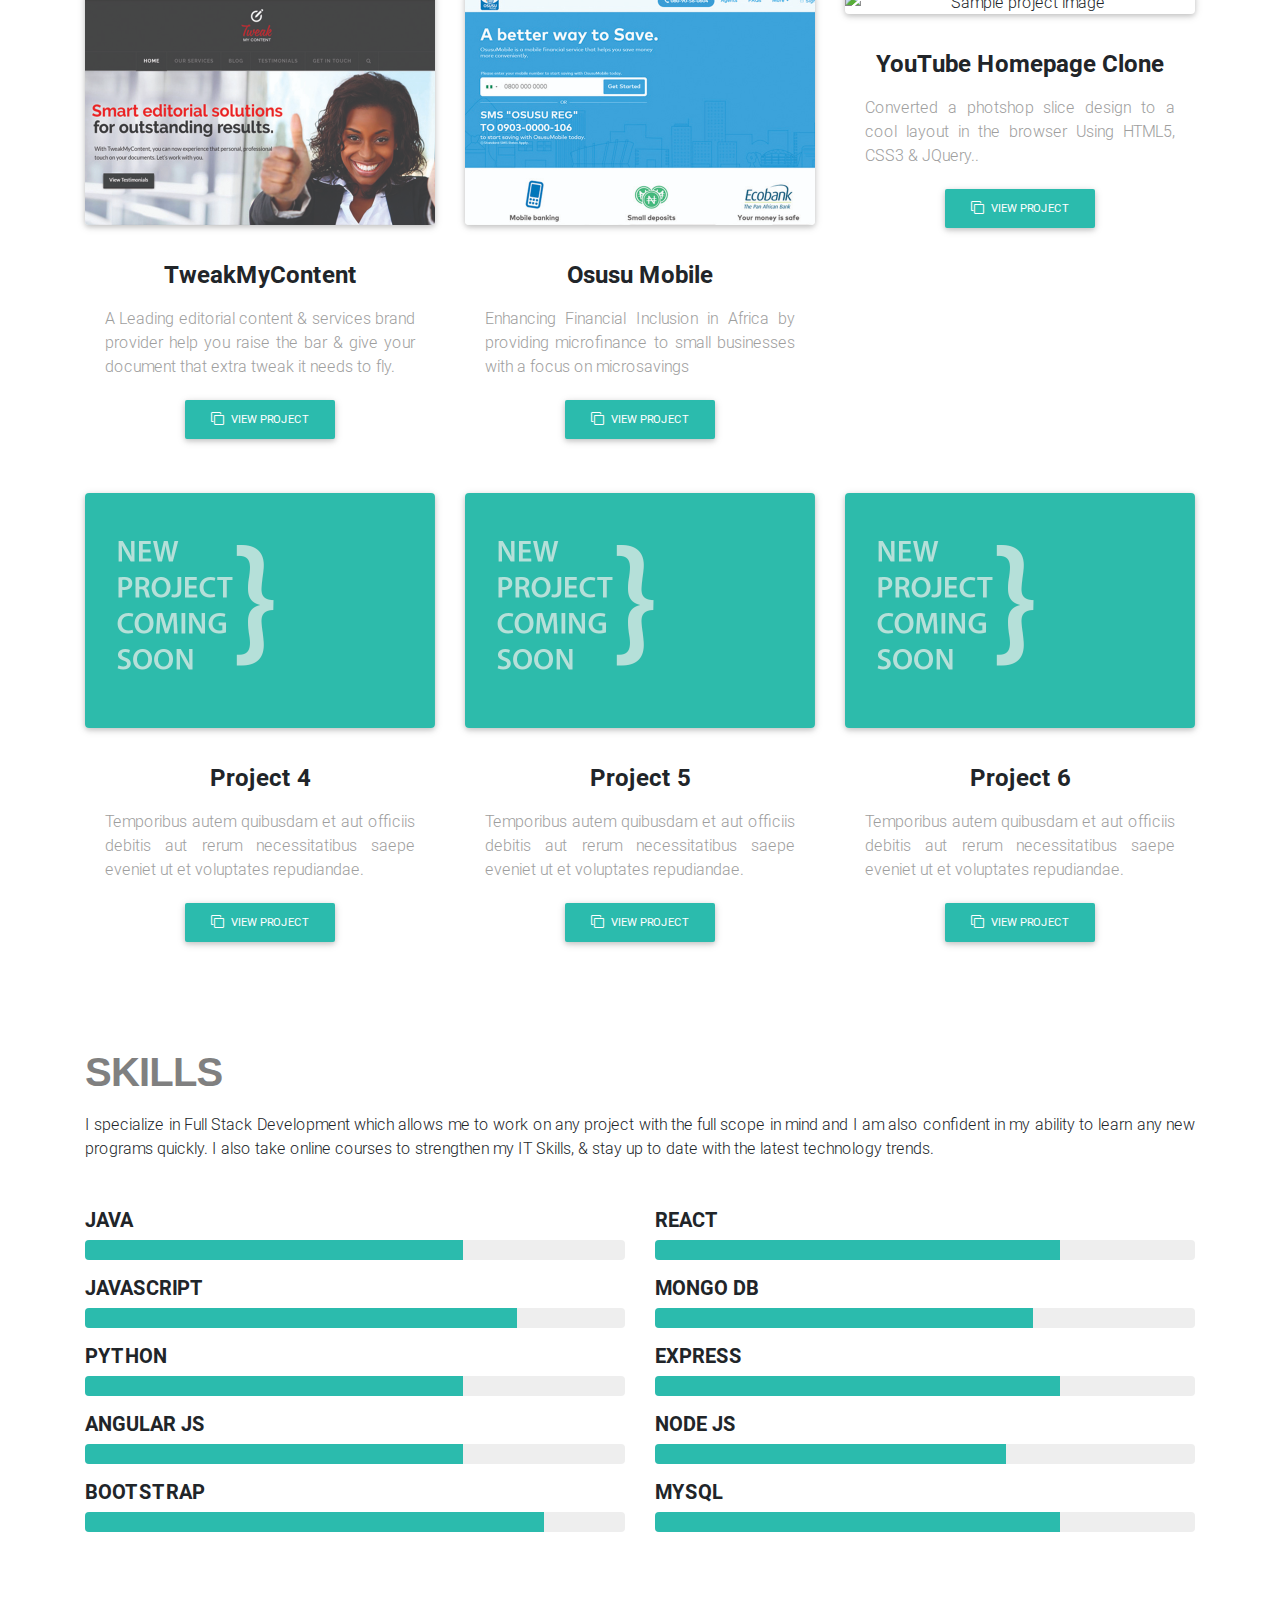
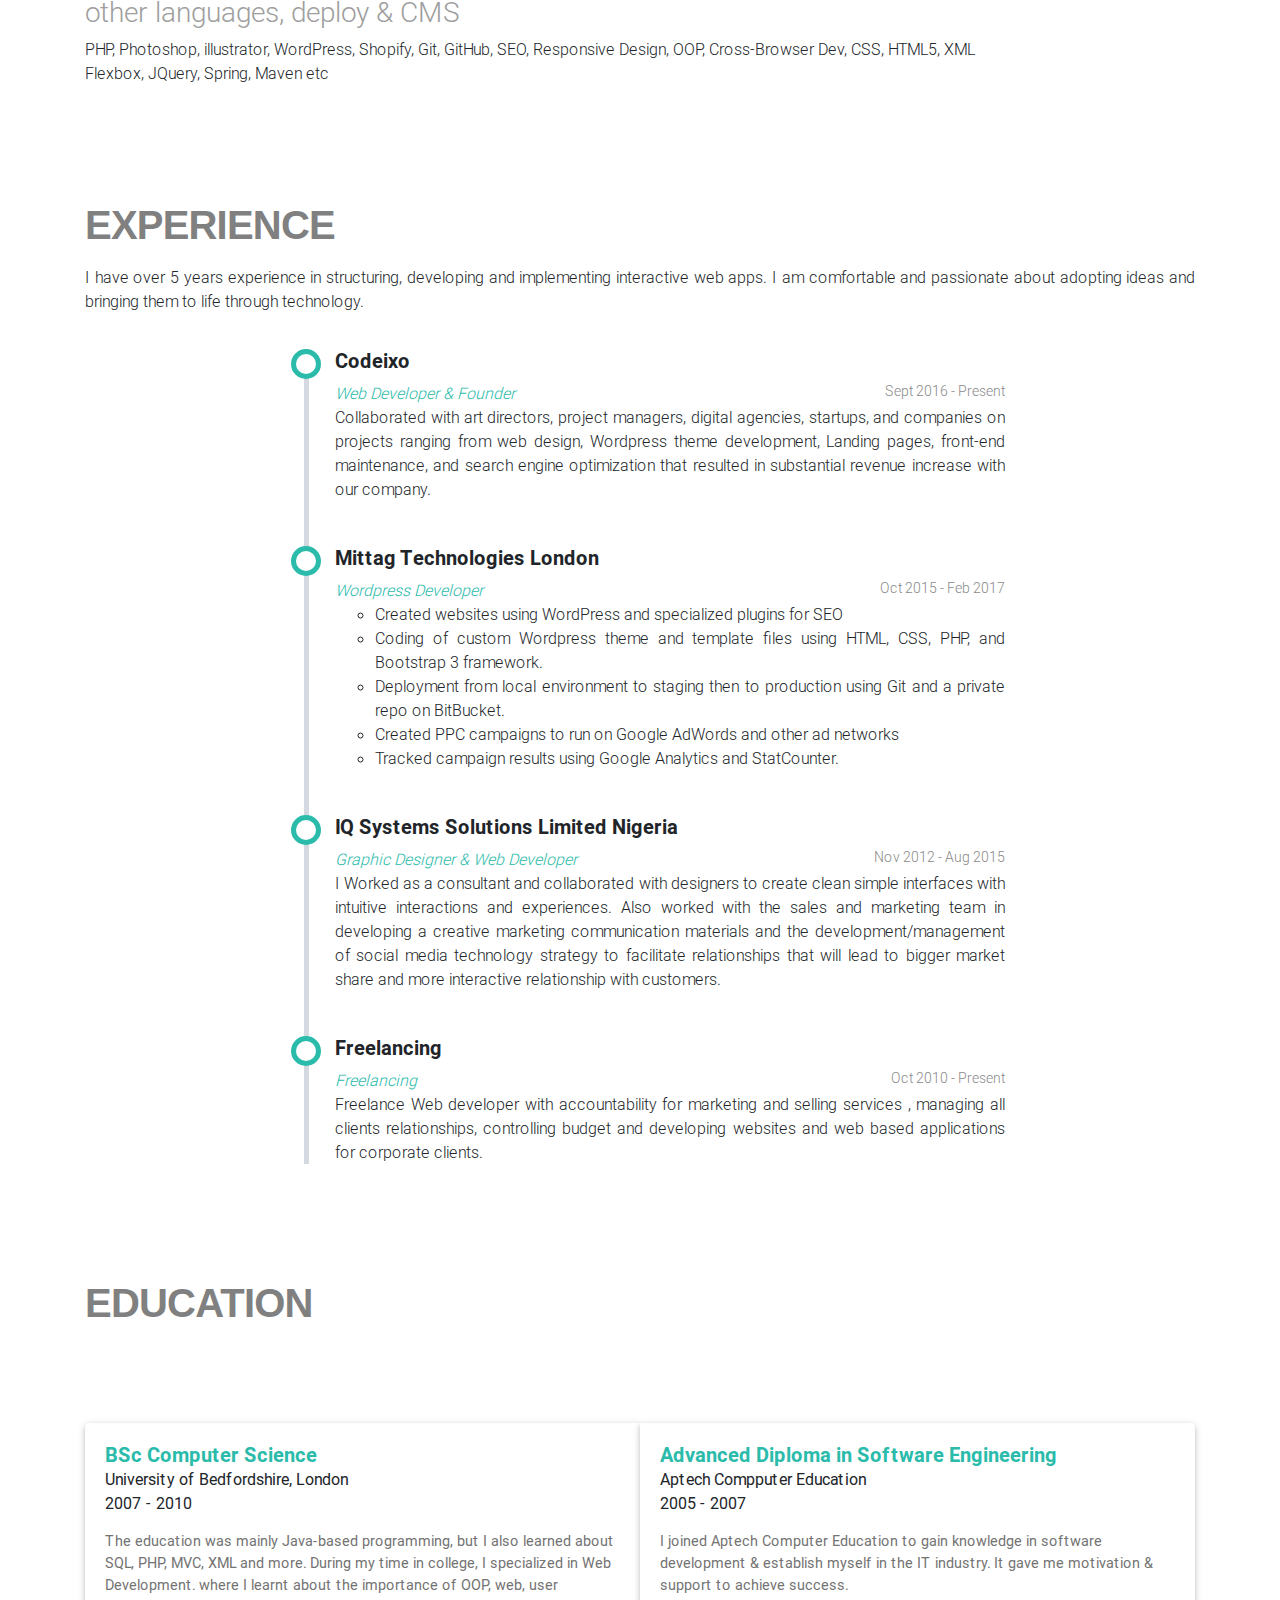
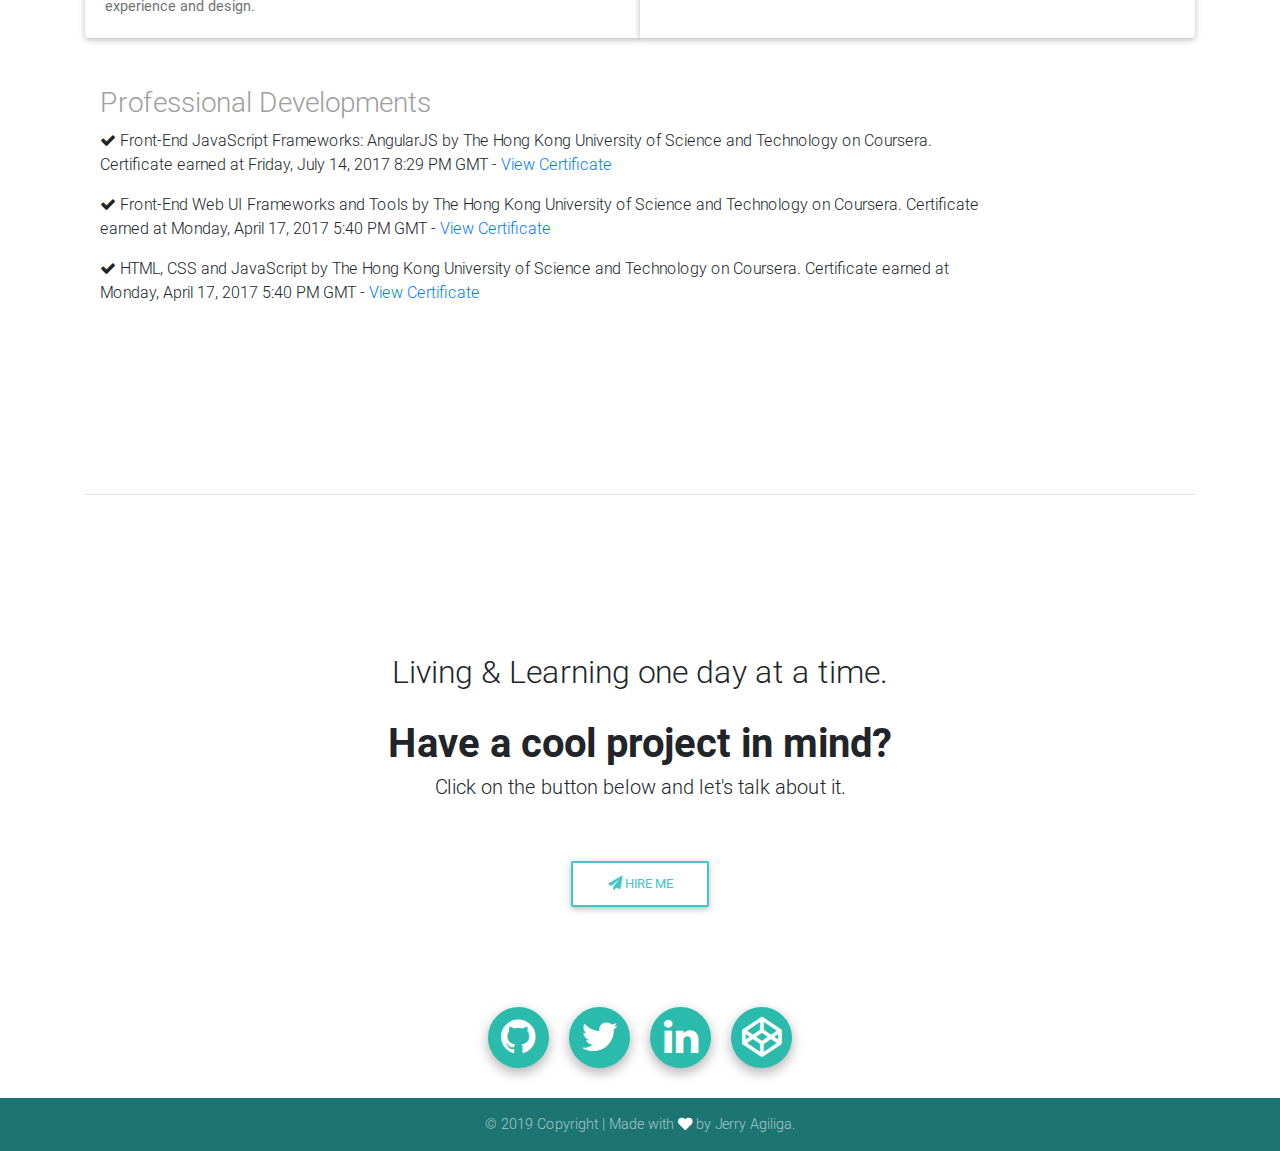
==== commit 88eba0cd: "updated pages" ====
--- a/index.html
+++ b/index.html
@@ -1,205 +1,356 @@
 <!DOCTYPE html>
 <html lang="en">
-   <head>
-      <meta charset="utf-8">
-      <meta name="viewport" content="width=device-width, initial-scale=1, shrink-to-fit=no">
-      <meta http-equiv="x-ua-compatible" content="ie=edge">
-      <title>Jerry Agiliga | FullStack Developer</title>
-      <!-- Font Awesome -->
-      <link rel="stylesheet" href="https://maxcdn.bootstrapcdn.com/font-awesome/4.7.0/css/font-awesome.min.css">
-      <!-- Bootstrap core CSS -->
-      <link href="css/bootstrap.min.css" rel="stylesheet">
-      <!-- Material Design Bootstrap -->
-      <link href="css/mdb.min.css" rel="stylesheet">
-      <!-- Animate on scroll-->
-      <link href="https://unpkg.com/aos@2.3.1/dist/aos.css" rel="stylesheet">
-      <!-- Your custom styles (optional) -->
-      <link href="css/style.min.css" rel="stylesheet">
-      <!-- Your custom styles (optional) -->
-      <link href="css/style.css" rel="stylesheet">
-   </head>
-   <body>
-      <!--Arrow up-->
-      <div class="fixed-action-btn smooth-scroll" style="bottom: 45px; right: 24px;">
-         <a href="#home" class="btn-floating btn-large red waves-effect waves-light">
+
+<head>
+   <meta charset="utf-8">
+   <meta name="viewport" content="width=device-width, initial-scale=1, shrink-to-fit=no">
+   <meta http-equiv="x-ua-compatible" content="ie=edge">
+   <title>Jerry Agiliga | FullStack Developer</title>
+   <!-- Font Awesome -->
+   <link rel="stylesheet" href="https://maxcdn.bootstrapcdn.com/font-awesome/4.7.0/css/font-awesome.min.css">
+   <!-- Bootstrap core CSS -->
+   <link href="css/bootstrap.min.css" rel="stylesheet">
+   <!-- Material Design Bootstrap -->
+   <link href="css/mdb.min.css" rel="stylesheet">
+   <!-- Animate on scroll-->
+   <link href="https://unpkg.com/aos@2.3.1/dist/aos.css" rel="stylesheet">
+   <!-- Your custom styles (optional) -->
+   <link href="css/style.min.css" rel="stylesheet">
+   <!-- Your custom styles (optional) -->
+   <link href="css/style.css" rel="stylesheet">
+</head>
+<body>
+   <!--Arrow up-->
+   <div class="fixed-action-btn smooth-scroll" style="right: 24px;">
+      <a href="#home" class="btn-floating btn-large red waves-effect waves-light">
          <i class="fa fa-arrow-up"></i>
-         </a>
+      </a>
+   </div>
+   <!--/Arrow up-->
+   <!-- Navbar -->
+   <nav class="navbar fixed-top navbar-expand-lg navbar-dark scrolling-navbar">
+      <div class="container">
+         <!--Brand-->
+         <a class="navbar-brand" href="index.html"><img src="img/logo.png" height="40" alt="logo"></a>
+         <button class="navbar-toggler navbar-togg" type="button" data-toggle="collapse" data-target="#navbarNav"
+            aria-controls="navbarNav" aria-expanded="false" aria-label="Toggle navigation">
+            <span class="navbar-toggler-icon"></span>
+         </button>
+         <div class="collapse navbar-collapse flex-row-reverse" id="navbarNav">
+            <ul class="navbar-nav">
+               <li class="nav-item active">
+                  <a class="nav-link" href="#home">About<span class="sr-only">(current)</span></a>
+               </li>
+               <li class="nav-item">
+                  <a class="nav-link" href="#work">Portfolio</a>
+               </li>
+               <li class="nav-item">
+                  <a class="nav-link" href="#skill">Skills</a>
+               </li>
+               <li class="nav-item">
+                  <a class="nav-link" href="#experience">Experience</a>
+               </li>
+               <li class="nav-item">
+                  <a class="nav-link" href="#education">Education</a>
+               </li>
+               <li class="nav-item">
+                  <a class="nav-link" href="#hireme">Contact</a>
+               </li>
+               <li class="nav-item">
+                  <a data-toggle="tooltip" data-placement="bottom" title="Shoot me a mail" class="nav-link material-tooltip-email animated wobble infinite "
+                     href="mailto:hello@jerryagiliga.com"><i class="fa fa-envelope fa-2x " aria-hidden="true"></i></a>
+               </li>
+            </ul>
+         </div>
       </div>
-      <!--/Arrow up-->
-      <!-- Navbar -->
-      <nav class="navbar fixed-top navbar-expand-lg navbar-dark scrolling-navbar" >
-         <div class="container">
-            <!--Brand-->
-            <a class="navbar-brand" href="index.html"><img src="img/logo.png" height="40" alt="logo"></a>
-            <button class="navbar-toggler navbar-togg" type="button" data-toggle="collapse" data-target="#navbarNav" aria-controls="navbarNav" aria-expanded="false" aria-label="Toggle navigation">
-            <span class="navbar-toggler-icon"></span>
-            </button>
-            <div class="collapse navbar-collapse flex-row-reverse" id="navbarNav">
-               <ul class="navbar-nav">
-                  <li class="nav-item active">
-                     <a class="nav-link" href="#home">Home<span class="sr-only">(current)</span></a>
-                  </li>
-                  <li class="nav-item">
-                     <a class="nav-link" href="#about">About</a>
-                  </li>
-                  <li class="nav-item">
-                     <a class="nav-link" href="#skill">Skills</a>
-                  </li>
-                  <li class="nav-item">
-                     <a class="nav-link" href="#experience">Experience</a>
-                  </li>
-                  <li class="nav-item">
-                     <a class="nav-link" href="#education">Education</a>
-                  </li>
-                  <li class="nav-item">
-                     <a class="nav-link" href="#work">Portfolio</a>
-                  </li>
-                  <li class="nav-item">
-                     <a class="nav-link" href="#hireme">Contact</a>
-                  </li>
-                  <li class="nav-item">
-                     <a data-toggle="tooltip" data-placement="bottom" title="Shoot me a mail" class="nav-link material-tooltip-email animated wobble infinite " href="mailto:hello@jerryagiliga.com"><i class="fa fa-envelope fa-2x " aria-hidden="true"></i></a>
-                  </li>
-               </ul>
+   </nav>
+   <!-- Navbar -->
+   <!-- Full Page Intro -->
+   <!--Section: Home-->
+   <section class="slidee" id="home" style="padding-top: 70px;">
+      <div class="slidee img-fluid" style="background-image: url('img/bg.jpg'); background-repeat: no-repeat; background-size: cover;  ">
+         <!-- Mask & flexbox options-->
+         <div class=" slidee  d-flex justify-content-center align-items-center">
+            <!-- Content -->
+            <div class="row" style="margin-top:10px;">
+               <div class="col-lg-12 col-md-10">
+                  <h1 class="mytxt card-title default-text text-center mb-0 pt-md-5 pt-5 font-weight-bold display-3 ">FULLSTACK
+                     <span class="typing"></span> </h1>
+                  <div class=" d-flex justify-content-center ">
+                     <button type="button" class="btn mybtn btn-white waves-effect animated fadeInLeft text-uppercase"><a
+                           style="color:black;" href="mailto:hello@jerryagiliga.com">HIRE ME <span class="fa fa-paper-plane ml-1"></span></a></button>
+                     <button type="button" class="btn mybtn btn-white waves-effect animated fadeInRight text-uppercase">Resume<i
+                           class="fa fa-download ml-1"></i></button>
+                  </div>
+               </div>
             </div>
+            <!-- Content -->
          </div>
-      </nav>
-      <!-- Navbar -->
-      <!-- Full Page Intro -->
-      <!--Section: Home-->
-      <section class="slidee" id="home" style="padding-top: 70px;">
-         <div class="slidee img-fluid" style="background-image: url('img/bg.jpg'); background-repeat: no-repeat; background-size: cover;  ">
-            <!-- Mask & flexbox options-->
-            <div class=" slidee  d-flex justify-content-center align-items-center">
-               <!-- Content -->
-               <div class="row" style="margin-top:10px;">
-                  <div class="col-lg-12 col-md-10">
-                     <h1 class="mytxt card-title default-text text-center mb-0 pt-md-5 pt-5 font-weight-bold display-3 ">FULLSTACK <span class="typing"></span> </h1>
-                     <div class=" d-flex justify-content-center ">
-                        <button type="button" class="btn mybtn btn-white waves-effect animated fadeInLeft text-uppercase"><a style="color:black;" href="mailto:hello@jerryagiliga.com">HIRE ME <span class="fa fa-paper-plane ml-1"></span></a></button>
-                        <button type="button" class="btn mybtn btn-white waves-effect animated fadeInRight text-uppercase">Resume<i class="fa fa-download ml-1"></i></button>
-                     </div>
-                  </div>
-               </div>
-               <!-- Content -->
+         <!-- Mask & flexbox options-->
+      </div>
+   </section>
+   <!--Section: Home-->
+   <!-- Full Page Intro -->
+   <!--Main layout-->
+   <main>
+      <div class="container">
+         <!--Section: About me-->
+         <section id="about" style=" padding-top: 30px;">
+            <!--Grid row-->
+            <div class="row">
+               <!--Grid column-->
+               <div class="col-md-1 col-lg-1"></div>
+               <div class="col-md-10 col-lg-10 wow animated bounce ">
+                  <!-- about me-->
+                  <blockquote class="blockquote bq-primary">
+                     <p class="mb-0 wow animated zoomIn">I'm a fullstack web developer based in New Jersey. </p>
+                  </blockquote>
+                  <p class="text-justify wow animated zoomIn"> I have maintained, developed and launched multiple
+                     projects from scratch, carrying the development of its back-end and front-end codebases.I love
+                     learning new things and taking on new challenges.
+                     When I am not coding, reading tweets, taking pictures or listening to a podcasts , you'll find me
+                     walking my dog (Jake) or working out at the gym. </p>
+                  </p>
+                  <!-- about me -->
+                  <!-- CTA -->
+                  <a target="_blank" href="https://mdbootstrap.com/getting-started/" class="btn btn-default btn-lg waves-effect wow animated fadeInLeft waves-light">Download
+                     Resume
+                     <i class="fa fa-download ml-1"></i>
+                  </a>
+                  <button type="button" class="btn btn-lg btn-white wow animated fadeInRight waves-effect"><a style="color:black;"
+                        href="mailto:hello@jerryagiliga.com"> HIRE ME <span class="fa fa-paper-plane ml-1"></span></a></button>
+                  <br>
+                  <br>
+                  <div>
+                     <img src="img/sign.png" alt="signature" height="80" width="210">
+                  </div>
+                  <br>
+                  <!-- Grid row -->
+                  <div class="row d-flex justify-content-left">
+                     <!-- Grid column -->
+                     <!--Facebook-->
+                     <a class="btn-floating btn-md btn-fb default-color wow animated lightSpeedIn" type="button" role="button"><i
+                           class="fa fa-github"></i></a>
+                     <!--Twitter-->
+                     <a class="btn-floating btn-md btn-tw wow animated lightSpeedIn" type="button" role="button"><i
+                           class="fa fa-twitter"></i></a>
+                     <!--Linkedin-->
+                     <a class="btn-floating btn-md btn-li wow animated lightSpeedIn" type="button" role="button"><i
+                           class="fa fa-linkedin"></i></a>
+                     <!--Instagram-->
+                     <a class="btn-floating btn-md btn-ins wow animated lightSpeedIn" type="button" role="button"><i
+                           class="fa fa-codepen"></i></a>
+                     <!-- Grid column -->
+                  </div>
+               </div>
+               <div class="col-md-1 col-lg-1"></div>
+               <!--/Grid column-->
+               <!--Grid colum -->
+
+               <!--Grid column-->
             </div>
-            <!-- Mask & flexbox options-->
-         </div>
-      </section>
-      <!--Section: Home-->
-      <!-- Full Page Intro -->
-      <!--Main layout-->
-      <main>
-         <div class="container">
-            <!--Section: About me-->
-            <section id="about" style=" padding-top: 70px;" >
-               <!--Grid row-->
-               <div class="row">
-                  <!--Grid column-->
-                  <div class="col-md-6 col-lg-6 mb-4 wow animated bounce" >
-                     <!-- about me-->
-                     <h4 class="aboutme wow animated bounce ">ABOUT</h4>
-                     <blockquote class="blockquote bq-primary">
-                        <p class="mb-0 wow animated zoomIn">I'm a fullstack web developer based in New Jersey. </p>
-                     </blockquote>
-                     <p class="text-justify wow animated zoomIn">  I have maintained, developed and launched multiple projects from scratch, carrying  the development of its back-end and front-end codebases.</p>
-                     <p class="text-justify wow animated zoomIn">I love learning new things and taking on new challenges. When I am not coding, reading tweets, taking pictures or listening to a podcasts , you'll find me walking my dog (Jake) or working out at the gym. </p>
+            <!--Grid row-->
+         </section>
+         <!--Section: About me-->
+
+         <!--Section: Portfolio-->
+         <section id="work" style=" padding-top: 100px;">
+            <h4 class="aboutme mb-5 text-uppercase wow animated bounce">Portfolio</h4>
+            <br>
+            <!-- Grid row -->
+            <div class="row text-center">
+               <!-- Grid column -->
+               <div class="col-lg-4 col-md-12 mb-lg-0 mb-4">
+                  <!--Featured image-->
+                  <div class="view overlay rounded z-depth-1 wow animated shake">
+                     <img src="img/tmcfolder/tmc.jpg" class="img-fluid" alt="Sample project image">
+                     <a>
+                        <div class="mask rgba-white-slight"></div>
+                     </a>
+                  </div>
+                  <!--Excerpt-->
+                  <div class="card-body pb-0">
+                     <h4 class="font-weight-bold my-3 wow animated zoomIn">TweakMyContent</h4>
+                     <p class="grey-text text-justify wow animated zoomIn">A Leading editorial content & services brand
+                        provider help you raise the bar & give your document that extra tweak it needs to fly.
                      </p>
-                     <!-- about me -->
-                     <!-- CTA -->
-                     <a target="_blank" href="https://jerryagiliga-resume.pdf" class="btn btn-default btn-lg waves-effect wow animated fadeInLeft waves-light">Download Resume
-                     <i class="fa fa-download ml-1"></i>
+                     <a href="tweakmycontent.html" class="btn btn-default btn-md wow animated bounce"><i class="fa fa-clone left"></i>
+                        View project</a>
+                  </div>
+               </div>
+               <!-- Grid column -->
+               <!-- Grid column -->
+               <div class="col-lg-4 col-md-6 mb-md-0 mb-4">
+                  <!--Featured image-->
+                  <div class="view overlay rounded z-depth-1 wow animated shake">
+                     <img src="img/osusu.jpg" class="img-fluid" alt="Sample project image">
+                     <a>
+                        <div class="mask rgba-white-slight"></div>
                      </a>
-                     <button type="button" class="btn btn-lg btn-white wow animated fadeInRight waves-effect"><a style="color:black;" href="mailto:hello@jerryagiliga.com">  HIRE ME <span class="fa fa-paper-plane ml-1"></span></a></button>
-                     <br>
-                     <br>
-                     <div>
-                        <img src="img/sign.png" alt="signature" height="80" width="210">
-                     </div>
-                     <br>
-                     <!-- Grid row -->
-                     <div class="row d-flex justify-content-left" >
-                        <!-- Grid column -->
-                        <!--Facebook-->
-                        <a class="btn-floating btn-md btn-fb default-color wow animated lightSpeedIn" type="button" role="button"><i class="fa fa-github"></i></a>
-                        <!--Twitter-->
-                        <a class="btn-floating btn-md btn-tw wow animated lightSpeedIn" type="button" role="button"><i class="fa fa-twitter"></i></a>
-                        <!--Linkedin-->
-                        <a class="btn-floating btn-md btn-li wow animated lightSpeedIn" type="button" role="button"><i class="fa fa-linkedin"></i></a>
-                        <!--Instagram-->
-                        <a class="btn-floating btn-md btn-ins wow animated lightSpeedIn" type="button" role="button"><i class="fa fa-codepen"></i></a>
-                        <!-- Grid column -->
-                     </div>
-                  </div>
-                  <!--/Grid column-->
-                  <!--Grid colum -->
-                  <div class="col-md-6 col-lg-6 mb-4 " >
-                     <h4 class="h3-responsive mt-5 font-weight-bold text-uppercase grey-text wow animated fadeInRight" >Workflow Process</h4>
-                     <br>
-                     <br>
-                     <img class="img-fluid wow animated zoomIn"  src="img/workflow.png" >
-                  </div>
-                  <!--Grid column-->
-               </div>
-               <!--Grid row-->
-            </section>
-            <!--Section: About me-->
-            <hr class="my-5">
+                  </div>
+                  <!--Excerpt-->
+                  <div class="card-body pb-0">
+                     <h4 class="font-weight-bold my-3 wow animated zoomIn">Osusu Mobile</h4>
+                     <p class="grey-text text-justify wow animated zoomIn">Enhancing Financial Inclusion in Africa by
+                        providing microfinance to small businesses with a focus on microsavings</p>
+                     <a href="https://osusumobile.com/" target="_blank" class="btn btn-default btn-md wow animated bounce"><i
+                           class="fa fa-clone left"></i> View project</a>
+                  </div>
+               </div>
+               <!-- Grid column -->
+               <!-- Grid column -->
+               <div class="col-lg-4 col-md-6">
+                  <!--Featured image-->
+                  <div class="view overlay rounded z-depth-1 wow animated shake">
+                     <img src="img/youtubeclone.jpg" class="img-fluid" alt="Sample project image">
+                     <a>
+                        <div class="mask rgba-white-slight"></div>
+                     </a>
+                  </div>
+                  <!--Excerpt-->
+                  <div class="card-body pb-0">
+                     <h4 class="font-weight-bold my-3 wow animated zoomIn">YouTube Homepage Clone</h4>
+                     <p class="grey-text text-justify wow animated zoomIn">Converted a photshop slice design to a cool layout in the browser Using HTML5, CSS3 & JQuery..
+                     </p>
+                     <a href="https://jtopz.github.io/youtubeclone.github.io/" target="_blank" class="btn btn-default btn-md wow animated bounce"><i class="fa fa-clone left"></i> View
+                        project</a>
+                  </div>
+               </div>
+               <!-- Grid column -->
+            </div>
+            <br>
+            <br>
+            <div class="row text-center">
+               <!-- Grid column -->
+               <div class="col-lg-4 col-md-12 mb-lg-0 mb-4">
+                  <!--Featured image-->
+                  <div class="view overlay rounded z-depth-1  wow animated shake">
+                     <img src="img/colorcard.png" class="img-fluid" alt="Sample project image">
+                     <a>
+                        <div class="mask rgba-white-slight"></div>
+                     </a>
+                  </div>
+                  <!--Excerpt-->
+                  <div class="card-body pb-0">
+                     <h4 class="font-weight-bold my-3 wow animated zoomIn">Project 4</h4>
+                     <p class="grey-text text-justify wow animated zoomIn">Temporibus autem quibusdam et aut officiis
+                        debitis aut rerum necessitatibus saepe eveniet ut et voluptates repudiandae.
+                     </p>
+                     <a class="btn btn-default btn-md wow animated bounce"><i class="fa fa-clone left"></i> View
+                        project</a>
+                  </div>
+               </div>
+               <!-- Grid column -->
+               <!-- Grid column -->
+               <div class="col-lg-4 col-md-6 mb-md-0 mb-4">
+                  <!--Featured image-->
+                  <div class="view overlay rounded z-depth-1 wow animated shake">
+                     <img src="img/colorcard.png" class="img-fluid" alt="Sample project image">
+                     <a>
+                        <div class="mask rgba-white-slight"></div>
+                     </a>
+                  </div>
+                  <!--Excerpt-->
+                  <div class="card-body pb-0">
+                     <h4 class="font-weight-bold my-3  wow animated zoomIn">Project 5</h4>
+                     <p class="grey-text text-justify wow animated zoomIn">Temporibus autem quibusdam et aut officiis
+                        debitis aut rerum necessitatibus saepe eveniet ut et voluptates repudiandae.
+                     </p>
+                     <a class="btn btn-default btn-md  wow animated bounce"><i class="fa fa-clone left"></i> View
+                        project</a>
+                  </div>
+               </div>
+               <!-- Grid column -->
+               <!-- Grid column -->
+               <div class="col-lg-4 col-md-6">
+                  <!--Featured image-->
+                  <div class="view overlay rounded z-depth-1 wow animated shake">
+                     <img src="img/colorcard.png" class="img-fluid" alt="Sample project image">
+                     <a>
+                        <div class="mask rgba-white-slight"></div>
+                     </a>
+                  </div>
+                  <!--Excerpt-->
+                  <div class="card-body pb-0">
+                     <h4 class="font-weight-bold my-3 wow animated zoomIn">Project 6</h4>
+                     <p class="grey-text text-justify wow animated zoomIn">Temporibus autem quibusdam et aut officiis
+                        debitis aut rerum necessitatibus saepe eveniet ut et voluptates repudiandae.
+                     </p>
+                     <a class="btn btn-default btn-md wow animated bounce"><i class="fa fa-clone left"></i> View
+                        project</a>
+                  </div>
+               </div>
+               <!-- Grid column -->
+            </div>
+            <!--/Section: Portfolio-->
+
             <!--Section: Skills-->
-            <section id="skill" style=" padding-top: 70px;">
+            <section id="skill" style=" padding-top: 100px;">
                <div>
                   <h4 class="aboutme mb-3 wow fadeInLeft">SKILLS</h4>
-                  <p class="text-justify wow zoomIn">I specialize in Full Stack Development which allows me to work on any project with the full scope in mind and I am also confident in my ability to learn any new programs quickly. I also take online courses to strengthen my IT Skills,
-                     & stay up to date with the latest technology trends. 
+                  <p class="text-justify wow zoomIn">I specialize in Full Stack Development which allows me to work on
+                     any project with the full scope in mind and I am also confident in my ability to learn any new
+                     programs quickly. I also take online courses to strengthen my IT Skills,
+                     & stay up to date with the latest technology trends.
                   </p>
                </div>
                <!--Grid row-->
                <div class="row mt-5">
                   <!--Grid column-->
-                  <div class="col-lg-6 col-md-6"  >
+                  <div class="col-lg-6 col-md-6">
                      <h5 class="text-uppercase font-weight-bold">Java</h5>
-                     <div class="progress md-progress" style="height: 5px">
-                        <div class="progress-bar wow slideInLeft" role="progressbar" style="width: 70%;visibility: visible;animation-duration: 1.5s; height: 20px" aria-valuenow="70" aria-valuemin="0" aria-valuemax="100">60%</div>
+                     <div class="progress md-progress" style="height: 20px">
+                        <div class="progress-bar" role="progressbar" style="width: 70%; height: 20px" aria-valuenow="25"
+                           aria-valuemin="0" aria-valuemax="100"></div>
                      </div>
                      <h5 class="text-uppercase font-weight-bold">JavaScript</h5>
-                     <div class="progress md-progress" style="height: 5px">
-                        <div class="progress-bar wow slideInLeft" role="progressbar" style="width: 80%;visibility: visible;animation-duration: 1.5s; height: 20px" aria-valuenow="50" aria-valuemin="0" aria-valuemax="100">70%</div>
+                     <div class="progress md-progress" style="height: 20px">
+                        <div class="progress-bar wow slideInLeft" role="progressbar" style="width: 80%;visibility: visible;animation-duration: 1.5s; height: 20px"
+                           aria-valuenow="50" aria-valuemin="0" aria-valuemax="100"></div>
                      </div>
                      <h5 class="text-uppercase font-weight-bold">Python</h5>
-                     <div class="progress md-progress" style="height: 5px">
-                        <div class="progress-bar wow slideInLeft" role="progressbar" style="width: 70%; visibility: visible;animation-duration: 1.5s; height: 20px" aria-valuenow="80" aria-valuemin="0" aria-valuemax="100">80%</div>
+                     <div class="progress md-progress" style="height: 20px">
+                        <div class="progress-bar wow slideInLeft" role="progressbar" style="width: 70%; visibility: visible;animation-duration: 1.5s; height: 20px"
+                           aria-valuenow="80" aria-valuemin="0" aria-valuemax="100"></div>
                      </div>
                      <h5 class="text-uppercase font-weight-bold">Angular js</h5>
-                     <div class="progress md-progress" style="height: 5px">
-                        <div class="progress-bar wow slideInLeft" role="progressbar" style="width: 70%; visibility: visible;animation-duration: 1.5s; height: 20px" aria-valuenow="75" aria-valuemin="0" aria-valuemax="100">75%</div>
+                     <div class="progress md-progress" style="height: 20px">
+                        <div class="progress-bar wow slideInLeft" role="progressbar" style="width: 70%; visibility: visible;animation-duration: 1.5s; height: 20px"
+                           aria-valuenow="75" aria-valuemin="0" aria-valuemax="100"></div>
                      </div>
                      <h5 class="text-uppercase font-weight-bold">Bootstrap</h5>
-                     <div class="progress md-progress" style="height: 5px">
-                        <div class="progress-bar wow slideInLeft" role="progressbar" style="width: 85%; visibility: visible;animation-duration: 1.5s; height: 20px" aria-valuenow="85" aria-valuemin="0" aria-valuemax="100">85%</div>
+                     <div class="progress md-progress" style="height: 20px">
+                        <div class="progress-bar wow slideInLeft" role="progressbar" style="width: 85%; visibility: visible;animation-duration: 1.5s; height: 20px"
+                           aria-valuenow="85" aria-valuemin="0" aria-valuemax="100"></div>
                      </div>
                   </div>
                   <!--/Grid column-->
                   <!--Grid column-->
                   <div class="col-lg-6 col-md-6">
                      <h5 class="text-uppercase font-weight-bold">React</h5>
-                     <div class="progress md-progress" style="height: 5px">
-                        <div class="progress-bar wow slideInLeft" role="progressbar" style="width: 75%; visibility: visible;animation-duration: 1.5s; height: 20px" aria-valuenow="75" aria-valuemin="0" aria-valuemax="100">75%</div>
+                     <div class="progress md-progress" style="height: 20px">
+                        <div class="progress-bar wow slideInLeft" role="progressbar" style="width: 75%; visibility: visible;animation-duration: 1.5s; height: 20px"
+                           aria-valuenow="75" aria-valuemin="0" aria-valuemax="100"></div>
                      </div>
                      <h5 class="text-uppercase font-weight-bold">Mongo Db</h5>
-                     <div class="progress md-progress " style="height: 5px">
-                        <div class="progress-bar wow slideInLeft" role="progressbar" style="width: 70%; visibility: visible;animation-duration: 1.5s; height: 20px" aria-valuenow="70" aria-valuemin="0" aria-valuemax="100">70%</div>
+                     <div class="progress md-progress " style="height: 20px">
+                        <div class="progress-bar wow slideInLeft" role="progressbar" style="width: 70%; visibility: visible;animation-duration: 1.5s; height: 20px"
+                           aria-valuenow="70" aria-valuemin="0" aria-valuemax="100"></div>
                      </div>
                      <h5 class="text-uppercase font-weight-bold">Express</h5>
-                     <div class="progress md-progress" style="height: 5px">
-                        <div class="progress-bar wow slideInLeft" role="progressbar" style="width: 75%; visibility: visible;animation-duration: 1.5s; height: 20px" aria-valuenow="75" aria-valuemin="0" aria-valuemax="100">75%</div>
+                     <div class="progress md-progress" style="height: 20px">
+                        <div class="progress-bar wow slideInLeft" role="progressbar" style="width: 75%; visibility: visible;animation-duration: 1.5s; height: 20px"
+                           aria-valuenow="75" aria-valuemin="0" aria-valuemax="100"></div>
                      </div>
                      <h5 class="text-uppercase font-weight-bold">node js</h5>
-                     <div class="progress md-progress" style="height: 5px">
-                        <div class="progress-bar wow slideInLeft" role="progressbar" style="width: 65%; visibility: visible;animation-duration: 1.5s; height: 20px" aria-valuenow="65" aria-valuemin="0" aria-valuemax="100">65%</div>
+                     <div class="progress md-progress" style="height: 20px">
+                        <div class="progress-bar wow slideInLeft" role="progressbar" style="width: 65%; visibility: visible;animation-duration: 1.5s; height: 20px"
+                           aria-valuenow="65" aria-valuemin="0" aria-valuemax="100"></div>
                      </div>
                      <h5 class="text-uppercase font-weight-bold">mysql</h5>
-                     <div class="progress md-progress" style="height: 5px">
-                        <div class="progress-bar wow slideInLeft" role="progressbar" style="width: 75%; visibility: visible;animation-duration: 1.5s; height: 20px" aria-valuenow="65" aria-valuemin="0" aria-valuemax="100">65%</div>
+                     <div class="progress md-progress" style="height: 20px">
+                        <div class="progress-bar wow slideInLeft" role="progressbar" style="width: 75%; visibility: visible;animation-duration: 1.5s; height: 20px"
+                           aria-valuenow="65" aria-valuemin="0" aria-valuemax="100"></div>
                      </div>
                   </div>
                   <!--/Grid column-->
@@ -207,42 +358,65 @@
                   <div>
                      <div class="col-lg-10 col-md-10 mt-5">
                         <h3 class="grey-text wow fadeInLeft">other languages, deploy & CMS</h3>
-                        <p class=" wow zoomIn"> PHP, Photoshop, illustrator, WordPress, Shopify, Git, GitHub, SEO, Responsive Design, OOP, Cross-Browser Dev, CSS, HTML5, XML Flexbox, JQuery, Spring, Maven etc</p>
+                        <p class=" wow zoomIn"> PHP, Photoshop, illustrator, WordPress, Shopify, Git, GitHub, SEO,
+                           Responsive Design, OOP, Cross-Browser Dev, CSS, HTML5, XML Flexbox, JQuery, Spring, Maven
+                           etc</p>
                      </div>
                   </div>
                </div>
                <!--/Grid row-->
             </section>
             <!--/Section: Skills-->
-            <hr class="my-5">
+
             <!--Section: Experience-->
-            <section id="experience" style=" padding-top: 70px;">
-               <div >
+            <section id="experience" style=" padding-top: 100px;">
+               <div>
                   <h4 class="aboutme mb-3 wow animated bounce">EXPERIENCE</h4>
-                  <p class="text-justify wow animated zoomIn">I have over 5 years experience in structuring, developing and implementing interactive web apps. I am comfortable and passionate about adopting ideas and bringing them to life through technology. 
+                  <p class="text-justify wow animated zoomIn">I have over 5 years experience in structuring, developing
+                     and implementing interactive web apps. I am comfortable and passionate about adopting ideas and
+                     bringing them to life through technology.
                   </p>
                </div>
-               <div class="row" >
-                  <div class="col-md-8 col-lg-8 offset-md-2 offset-sm-2" >
+               <div class="row">
+                  <div class="col-md-8 col-lg-8 offset-md-2 offset-sm-2">
                      <ul class="timeline">
                         <li>
-                           <h5 class="font-weight-bold wow animated bounce" >Devshack Alpha</h5>
-                           <div class="d-flex justify-content-between" >
-                              <div class="title">Web Developer & Cofounder</div>
-                              <div class="flex-row-reverse time">Sept 2015 - Present</div>
+                           <h5 class="font-weight-bold wow animated bounce">Codeixo </h5>
+                           <div class="d-flex justify-content-between">
+                              <div class="title">Web Developer & Founder</div>
+                              <div class="flex-row-reverse time">Sept 2016 - Present</div>
                            </div>
-                           <p class="text-justify wow animated zoomIn">Collaborated with art directors, project managers, digital agencies, startups, and companies on projects ranging from web design, Wordpress theme development, Landing pages, front-end maintenance, and search engine optimization
+                           <p class="text-justify wow animated zoomIn">Collaborated with art directors, project
+                              managers, digital agencies, startups, and companies on projects ranging from web design,
+                              Wordpress theme development, Landing pages, front-end maintenance, and search engine
+                              optimization
                               that resulted in substantial revenue increase with our company.
                            </p>
                         </li>
+                        <li>
+                              <h5 class="font-weight-bold wow animated bounce">Mittag Technologies London</h5>
+                              <div class="d-flex justify-content-between">
+                                 <div class="title">Wordpress Developer</div>
+                                 <div class="flex-row-reverse time">Oct 2015 - Feb 2017</div>
+                              </div>
+                              <ul class="text-justify wow animated zoomIn">
+                                 <li>Created websites using WordPress and specialized plugins for SEO</li>
+                                   <li>Coding of custom Wordpress theme and template files using HTML, CSS, PHP, and Bootstrap 3 framework.</li>
+                                   <li>Deployment from local environment to staging then to production using Git and a private repo on BitBucket.</li>
+                                   <li> Created PPC campaigns to run on Google AdWords and other ad networks</li>
+                                    <li>Tracked campaign results using Google Analytics and StatCounter.</li>
+                              </ul>
+                           </li>
                         <li>
                            <h5 class="font-weight-bold wow animated bounce">IQ Systems Solutions Limited Nigeria</h5>
                            <div class="d-flex justify-content-between">
                               <div class="title">Graphic Designer & Web Developer</div>
                               <div class="flex-row-reverse time">Nov 2012 - Aug 2015</div>
                            </div>
-                           <p class="text-justify wow animated zoomIn">Collaborated with art directors, project managers, digital agencies, startups, and companies on projects ranging from web design, Wordpress theme development, Landing pages, front-end maintenance, and search engine optimization
-                              that resulted in substantial revenue increase with our company.
+                           <p class="text-justify wow animated zoomIn">I Worked as a consultant and collaborated with designers to create clean simple
+                              interfaces with intuitive interactions and experiences. Also worked with the sales and marketing team in developing a creative 
+                              marketing communication materials and the development/management of social media technology strategy to facilitate relationships that
+                              will lead to bigger market share and more interactive relationship with customers.
                            </p>
                         </li>
                         <li>
@@ -251,266 +425,170 @@
                               <div class="title">Freelancing</div>
                               <div class="flex-row-reverse time">Oct 2010 - Present</div>
                            </div>
-                           <p class="text-justify wow animated zoomIn">Freelance Web developer with accountability for marketing and selling services , managing all clients relationships, controlling budget and developing websites and web based applications for corporate clients.</p>
+                           <p class="text-justify wow animated zoomIn">Freelance Web developer with accountability for
+                              marketing and selling services , managing all clients relationships, controlling budget
+                              and developing websites and web based applications for corporate clients.</p>
                         </li>
                      </ul>
                   </div>
                </div>
             </section>
             <!--Section: Experience-->
-            <hr class="mb-5">
+
             <!--Section: Education-->
-            <section id="education" style=" padding-top: 70px;">
-               <h4 class="aboutme mb-5 wow animated fadeInLeft">EDUCATION</h4>
+            <section id="education" style=" padding-top: 70px; margin-bottom: 190px;">
+               <h4 class="aboutme mb-5 pb-5 wow animated fadeInLeft" >EDUCATION</h4>
                <!--Card Group-->
                <div class="card-group mb-5">
-                  <div class="card wow animated zoomIn" >
+                  <div class="card wow animated zoomIn">
                      <div class="card-body">
-                        <h5 class="card-title font-weight-bold" style="margin-bottom: 0px; color: #2bbbab;">BSc Computer Science</h5>
+                        <h5 class="card-title font-weight-bold" style="margin-bottom: 0px; color: #2bbbab;">BSc
+                           Computer Science</h5>
                         <p style="margin-bottom: 0px;">University of Bedfordshire, London</p>
                         <p>2007 - 2010</p>
-                        <p class="card-text">The education was mainly Java-based programming, but I also learned about SQL, PHP, MVC, XML and more. During my time in college, I specialized in Web Development. where I learnt about the importance of OOP, web, user experience
+                        <p class="card-text">The education was mainly Java-based programming, but I also learned about
+                           SQL, PHP, MVC, XML and more. During my time in college, I specialized in Web Development.
+                           where I learnt about the importance of OOP, web, user experience
                            and design.
                         </p>
                      </div>
                   </div>
-                  <div class="card wow animated zoomIn" >
+                  <div class="card wow animated zoomIn">
                      <div class="card-body">
-                        <h5 class="card-title font-weight-bold" style="margin-bottom: 0px; color: #2bbbab;">Advanced Diploma in Software Engineering</h5>
+                        <h5 class="card-title font-weight-bold" style="margin-bottom: 0px; color: #2bbbab;">Advanced
+                           Diploma in Software Engineering</h5>
                         <p style="margin-bottom: 0px;">Aptech Compputer Education </p>
                         <p>2005 - 2007</p>
-                        <p class="card-text">I joined Aptech Computer Education to gain knowledge in software development & establish myself in the IT industry. It gave me motivation & support to achieve success.</p>
-                     </div>
-                  </div>
-               </div>
+                        <p class="card-text">I joined Aptech Computer Education to gain knowledge in software
+                           development & establish myself in the IT industry. It gave me motivation & support to
+                           achieve success.</p>
+                     </div>
+                  </div>
+               </div>
+               <div class="col-lg-10 col-md-10 ">
+                     <h3 class="grey-text md-5 wow fadeInLeft">Professional Developments</h3>
+                     <p class=" wow zoomIn"><i class="fa fa-check"></i> Front-End JavaScript Frameworks: AngularJS by The Hong Kong University of Science and Technology on Coursera. Certificate earned at Friday, July 14, 2017 8:29 PM GMT - <a href="https://www.coursera.org/account/accomplishments/certificate/3GC8GW7YFB6L" target="_blank">View Certificate</a></p>
+                     <p class=" wow zoomIn"><i class="fa fa-check"></i> Front-End Web UI Frameworks and Tools by The Hong Kong University of Science and Technology on Coursera. Certificate earned at Monday, April 17, 2017 5:40 PM GMT - <a href="https://www.coursera.org/account/accomplishments/certificate/GK6WERYG6WKW" target="_blank">View Certificate</a></p>
+                     <p class=" wow zoomIn"><i class="fa fa-check"></i> HTML, CSS and JavaScript by The Hong Kong University of Science and Technology on Coursera. Certificate earned at Monday, April 17, 2017 5:40 PM GMT - <a href="https://www.coursera.org/account/accomplishments/certificate/J3ZZTTZ746TK" target="_blank">View Certificate</a></p>
+                    
+                  
+                  </div>
+                  
+               
                <!--/Card Group-->
             </section>
             <!--/Section: Education-->
-            <hr class="mb-5">
-            <!--Section: Portfolio-->
-            <section id="work" style=" padding-top: 70px;">
-            <h4 class="aboutme mb-5 text-uppercase wow animated bounce">Portfolio</h4>
-            <br>
-            <!-- Grid row -->
-            <div class="row text-center">
-               <!-- Grid column -->
-               <div class="col-lg-4 col-md-12 mb-lg-0 mb-4" >
-                  <!--Featured image-->
-                  <div class="view overlay rounded z-depth-1 wow animated shake">
-                     <img src="img/tmcfolder/tmc.jpg" class="img-fluid" alt="Sample project image">
-                     <a>
-                        <div class="mask rgba-white-slight"></div>
-                     </a>
-                  </div>
-                  <!--Excerpt-->
-                  <div class="card-body pb-0">
-                     <h4 class="font-weight-bold my-3 wow animated zoomIn">TweakMyContent</h4>
-                     <p class="grey-text text-justify wow animated zoomIn">A Leading editorial content & services brand provider help you raise the bar & give your document that extra tweak it needs to fly.
-                     </p>
-                     <a href="tweakmycontent.html" class="btn btn-default btn-md wow animated bounce"><i class="fa fa-clone left"></i> View project</a>
-                  </div>
-               </div>
-               <!-- Grid column -->
-               <!-- Grid column -->
-               <div class="col-lg-4 col-md-6 mb-md-0 mb-4" >
-                  <!--Featured image-->
-                  <div class="view overlay rounded z-depth-1 wow animated shake">
-                     <img src="img/osusu.jpg" class="img-fluid" alt="Sample project image">
-                     <a>
-                        <div class="mask rgba-white-slight"></div>
-                     </a>
-                  </div>
-                  <!--Excerpt-->
-                  <div class="card-body pb-0">
-                     <h4 class="font-weight-bold my-3 wow animated zoomIn">Osusu Mobile</h4>
-                     <p class="grey-text text-justify wow animated zoomIn">Enhancing Financial Inclusion in Africa by providing microfinance to small businesses with a focus on microsavings</p>
-                     <a href="https://osusumobile.com/" target="_blank" class="btn btn-default btn-md wow animated bounce"><i class="fa fa-clone left"></i> View project</a>
-                  </div>
-               </div>
-               <!-- Grid column -->
-               <!-- Grid column -->
-               <div class="col-lg-4 col-md-6" >
-                  <!--Featured image-->
-                  <div class="view overlay rounded z-depth-1 wow animated shake">
-                     <img src="img/colorcard.png" class="img-fluid" alt="Sample project image">
-                     <a>
-                        <div class="mask rgba-white-slight"></div>
-                     </a>
-                  </div>
-                  <!--Excerpt-->
-                  <div class="card-body pb-0">
-                     <h4 class="font-weight-bold my-3 wow animated zoomIn">Project 3</h4>
-                     <p class="grey-text text-justify wow animated zoomIn">Temporibus autem quibusdam et aut officiis debitis aut rerum necessitatibus saepe eveniet ut et voluptates repudiandae.
-                     </p>
-                     <a class="btn btn-default btn-md wow animated bounce"><i class="fa fa-clone left"></i> View project</a>
-                  </div>
-               </div>
-               <!-- Grid column -->
-            </div>
-            <br>
-            <br>
-            <div class="row text-center">
-               <!-- Grid column -->
-               <div class="col-lg-4 col-md-12 mb-lg-0 mb-4" >
-                  <!--Featured image-->
-                  <div class="view overlay rounded z-depth-1  wow animated shake">
-                     <img src="img/colorcard.png" class="img-fluid" alt="Sample project image">
-                     <a>
-                        <div class="mask rgba-white-slight"></div>
-                     </a>
-                  </div>
-                  <!--Excerpt-->
-                  <div class="card-body pb-0">
-                     <h4 class="font-weight-bold my-3 wow animated zoomIn">Project 4</h4>
-                     <p class="grey-text text-justify wow animated zoomIn">Temporibus autem quibusdam et aut officiis debitis aut rerum necessitatibus saepe eveniet ut et voluptates repudiandae.
-                     </p>
-                     <a class="btn btn-default btn-md wow animated bounce"><i class="fa fa-clone left"></i> View project</a>
-                  </div>
-               </div>
-               <!-- Grid column -->
-               <!-- Grid column -->
-               <div class="col-lg-4 col-md-6 mb-md-0 mb-4" >
-                  <!--Featured image-->
-                  <div class="view overlay rounded z-depth-1 wow animated shake">
-                     <img src="img/colorcard.png" class="img-fluid" alt="Sample project image">
-                     <a>
-                        <div class="mask rgba-white-slight"></div>
-                     </a>
-                  </div>
-                  <!--Excerpt-->
-                  <div class="card-body pb-0">
-                     <h4 class="font-weight-bold my-3  wow animated zoomIn">Project 5</h4>
-                     <p class="grey-text text-justify wow animated zoomIn">Temporibus autem quibusdam et aut officiis debitis aut rerum necessitatibus saepe eveniet ut et voluptates repudiandae.
-                     </p>
-                     <a class="btn btn-default btn-md  wow animated bounce"><i class="fa fa-clone left"></i> View project</a>
-                  </div>
-               </div>
-               <!-- Grid column -->
-               <!-- Grid column -->
-               <div class="col-lg-4 col-md-6">
-                  <!--Featured image-->
-                  <div class="view overlay rounded z-depth-1 wow animated shake">
-                     <img src="img/colorcard.png" class="img-fluid" alt="Sample project image">
-                     <a>
-                        <div class="mask rgba-white-slight"></div>
-                     </a>
-                  </div>
-                  <!--Excerpt-->
-                  <div class="card-body pb-0">
-                     <h4 class="font-weight-bold my-3 wow animated zoomIn">Project 6</h4>
-                     <p class="grey-text text-justify wow animated zoomIn">Temporibus autem quibusdam et aut officiis debitis aut rerum necessitatibus saepe eveniet ut et voluptates repudiandae.
-                     </p>
-                     <a class="btn btn-default btn-md wow animated bounce"><i class="fa fa-clone left"></i> View project</a>
-                  </div>
-               </div>
-               <!-- Grid column -->
-            </div>
-            <!--/Section: Portfolio-->
             <hr class="my-4">
             <!--Section: HIRE ME-->
             <section class="contact-section" id="hireme" style=" padding-top: 70px;">
-               <br>
-               <!-- Form with header -->
-               <div class="">
-                  <!-- Grid row -->
-                  <div class="row">
-                     <!-- Grid column -->
-                     <div class="col-md-12">
-                        <div class="card-body  text-center h-100 dimgrey">
-                           <h2 class="h1-responsive font-weight-bold text-center mb-5 wow animated headShake" >Have a cool project in mind?</h2>
-                           <h5 class="wow animated zoomIn">Click on the button below and let's talk about it.</h5>
-                           <br>
-                           <br>
-                           <button type="button" style="margin-bottom:50px;" class="btn btn-outline-hireme waves-effect wow animated swing"><a style="color:#2bbbab;" href="mailto:hello@jerryagiliga.com"></a><i class="fa fa-paper-plane " aria-hidden="true"></i>  HIRE ME</a></button>
-                           <!-- Grid row -->
-                           <div class="row d-flex justify-content-center">
-                              <!-- Grid column -->
-                              <!--Facebook-->
-                              <a class="btn-floating btn-md btn-fb default-color wow animated lightSpeedIn" type="button" role="button"><i class="fa fa-github"></i></a>
-                              <!--Twitter-->
-                              <a class="btn-floating btn-md btn-tw wow animated lightSpeedIn" type="button" role="button"><i class="fa fa-twitter"></i></a>
-                              <!--Linkedin-->
-                              <a class="btn-floating btn-md btn-li wow animated lightSpeedIn" type="button" role="button"><i class="fa fa-linkedin"></i></a>
-                              <!--Instagram-->
-                              <a class="btn-floating btn-md btn-ins wow animated lightSpeedIn" type="button" role="button"><i class="fa fa-codepen"></i></a>
-                              <!-- Grid column -->
+                  <br>
+                  <!-- Form with header -->
+                  <div class="">
+                     <!-- Grid row -->
+                     <div class="row">
+                        <!-- Grid column -->
+                        <div class="col-md-12">
+                           <div class="card-body  text-center h-100 dimgrey">
+                              <h2 style=" padding-bottom: 20px; margin-top: 20px;">Living & Learning one day at a time. </h2>
+                              <h2 class="h1-responsive font-weight-bold text-center  wow animated headShake" >Have a cool project in mind?</h2>
+                              <h5 class="wow animated zoomIn">Click on the button below and let's talk about it.</h5>
+                              <br>
+                              <br>
+                              <button type="button" style="margin-bottom:50px;" class="btn btn-outline-hireme waves-effect wow animated swing"><a style="color:#2bbbab;" href="mailto:hello@jerryagiliga.com"></a><i class="fa fa-paper-plane " aria-hidden="true"></i>  HIRE ME</a></button>
+                              <!-- Grid row -->
+                              <div class="row d-flex justify-content-center" style=" padding-top: 20px; margin-top: 20px;">
+                                 <!-- Grid column -->
+                                 <!--Facebook-->
+                                 <a class="btn-floating btn-lg btn-fb default-color wow animated lightSpeedIn" type="button" role="button"><i class="fa fa-2x fa-github"></i></a>
+                                 <!--Twitter-->
+                                 <a class="btn-floating btn-lg btn-tw wow animated lightSpeedIn" type="button" role="button"><i class="fa fa-2x fa-twitter"></i></a>
+                                 <!--Linkedin-->
+                                 <a class="btn-floating btn-lg btn-li wow animated lightSpeedIn" type="button" role="button"><i class="fa fa-2x fa-linkedin"></i></a>
+                                 <!--Instagram-->
+                                 <a class="btn-floating btn-lg btn-ins wow animated lightSpeedIn" type="button" role="button"><i class="fa fa-2x fa-codepen"></i></a>
+                                 <!-- Grid column -->
+                              </div>
+                              <!-- Grid row -->
                            </div>
-                           <!-- Grid row -->
                         </div>
-                     </div>
-                     <!-- Grid column -->
-                  </div>
-                  <!-- Grid row -->
-               </div>
-               <!-- /Form with header -->
-            </section>
-            <!--/Section: HIRE ME-->
-         </div>
-      </main>
-      <!--Main layout-->
-      <!--Footer-->
-      <footer class="page-footer font-small " style="background-color:#249290;">
-         <!-- Copyright -->
-         <div class="footer-copyright text-center py-3">© 2018 Copyright | Made with <i class="fa fa-heart animated heartBeat infinite" style="color:rgb(255, 255, 255);"></i>  by Jerry Agiliga.
-         </div>
-         <!-- Copyright -->
-         <!-- Scrollspy -->
-         <div class="dotted-scrollspy">
-            <ul class="nav smooth-scroll clearfix d-none d-sm-flex flex-column">
-               <li class="nav-item"><a class="nav-link" href="#home"><span></span></a></li>
-               <li class="nav-item"><a class="nav-link" href="#about"><span></span></a></li>
-               <li class="nav-item"><a class="nav-link" href="#skill"><span></span></a></li>
-               <li class="nav-item"><a class="nav-link" href="#experience"><span></span></a></li>
-               <li class="nav-item"><a class="nav-link" href="#education"><span></span></a></li>
-               <li class="nav-item"><a class="nav-link" href="#work"><span></span></a></li>
-               <li class="nav-item"><a class="nav-link" href="#hireme"><span></span></a></li>
-            </ul>
-         </div>
-      </footer>
-      <!--/.Footer-->
-      <!-- SCRIPTS -->
-      <!-- JQuery -->
-      <script type="text/javascript" src="js/jquery-3.3.1.min.js"></script>
-      <!-- Bootstrap tooltips -->
-      <script type="text/javascript" src="js/popper.min.js"></script>
-      <!-- Bootstrap core JavaScript -->
-      <script type="text/javascript" src="js/bootstrap.min.js"></script>
-      <!-- MDB core JavaScript -->
-      <script type="text/javascript" src="js/mdb.min.js"></script>
-      <!-- Typed JS JavaScript -->
-      <script type="text/javascript" src="js/typed.min.js"></script>
-      <!-- NavbarScroll JavaScript -->
-      <script type="text/javascript" src="js/navbarscroll.js"></script>
-      <!-- Gallery JavaScript -->
-      <script type="text/javascript" src="js/gallery.js"></script>
-      <!-- Gallery JavaScript -->
-      <script type="text/javascript" src="js/scrollingnav.js"></script>
-      <!-- Automate on Stroll-->
-      <script src="https://unpkg.com/aos@2.3.1/dist/aos.js"></script>
-      <!-- tooltip-->
-      <script>
-         $(document).ready(function() {
+                        <!-- Grid column -->
+                     </div>
+                     <!-- Grid row -->
+                  </div>
+                  <!-- /Form with header -->
+               </section>
+               <!--/Section: HIRE ME-->
+
+
+      </div>
+   </main>
+   <!--Main layout-->
+   <!--Footer-->
+   <footer class="page-footer font-small " style="background-color:#249290;">
+      <!-- Copyright -->
+      <div class="footer-copyright text-center py-3">© 2019 Copyright | Made with <i class="fa fa-heart animated heartBeat infinite"
+            style="color:rgb(255, 255, 255);"></i> by Jerry Agiliga.
+      </div>
+      <!-- Copyright -->
+      <!-- Scrollspy -->
+      <div class="dotted-scrollspy">
+         <ul class="nav smooth-scroll clearfix d-none d-sm-flex flex-column">
+            <li class="nav-item"><a class="nav-link" href="#home"><span></span></a></li>
+            <li class="nav-item"><a class="nav-link" href="#about"><span></span></a></li>
+            <li class="nav-item"><a class="nav-link" href="#skill"><span></span></a></li>
+            <li class="nav-item"><a class="nav-link" href="#experience"><span></span></a></li>
+            <li class="nav-item"><a class="nav-link" href="#education"><span></span></a></li>
+            <li class="nav-item"><a class="nav-link" href="#work"><span></span></a></li>
+            <li class="nav-item"><a class="nav-link" href="#hireme"><span></span></a></li>
+         </ul>
+      </div>
+   </footer>
+   <!--/.Footer-->
+   <!-- SCRIPTS -->
+   <!-- JQuery -->
+   <script type="text/javascript" src="js/jquery-3.3.1.min.js"></script>
+   <!-- Bootstrap tooltips -->
+   <script type="text/javascript" src="js/popper.min.js"></script>
+   <!-- Bootstrap core JavaScript -->
+   <script type="text/javascript" src="js/bootstrap.min.js"></script>
+   <!-- MDB core JavaScript -->
+   <script type="text/javascript" src="js/mdb.min.js"></script>
+   <!-- Typed JS JavaScript -->
+   <script type="text/javascript" src="js/typed.min.js"></script>
+   <!-- NavbarScroll JavaScript -->
+   <script type="text/javascript" src="js/navbarscroll.js"></script>
+   <!-- Gallery JavaScript -->
+   <script type="text/javascript" src="js/gallery.js"></script>
+   <!-- Gallery JavaScript -->
+   <script type="text/javascript" src="js/scrollingnav.js"></script>
+   <!-- Automate on Stroll-->
+   <script src="https://unpkg.com/aos@2.3.1/dist/aos.js"></script>
+   <!-- tooltip-->
+   <script>
+      $(document).ready(function () {
          //carousel options
          $('#quote-carousel').carousel({
-         pause: true, interval: 10000,
+            pause: true, interval: 10000,
          });
-         });
-      </script>
-      <script>
-         AOS.init();
-      </script>
-      <script>
-         // Tooltips Initialization
-         $(function () {
+      });
+   </script>
+   <script>
+      AOS.init();
+   </script>
+   <script>
+      // Tooltips Initialization
+      $(function () {
          $('[data-toggle="tooltip"]').tooltip()
-         })
-      </script>
-      <script>new WOW().init();</script>
-      <script>
-         var typed = new Typed('.typing', {
-           strings: [" ", "DEV"],
-            typeSpeed: 60
-            });
-      </script>
-   </body>
+      })
+   </script>
+   <script>new WOW().init();</script>
+   <script>
+      var typed = new Typed('.typing', {
+         strings: [" ", "DEV"],
+         typeSpeed: 60
+      });
+   </script>
+
+</body>
+
 </html>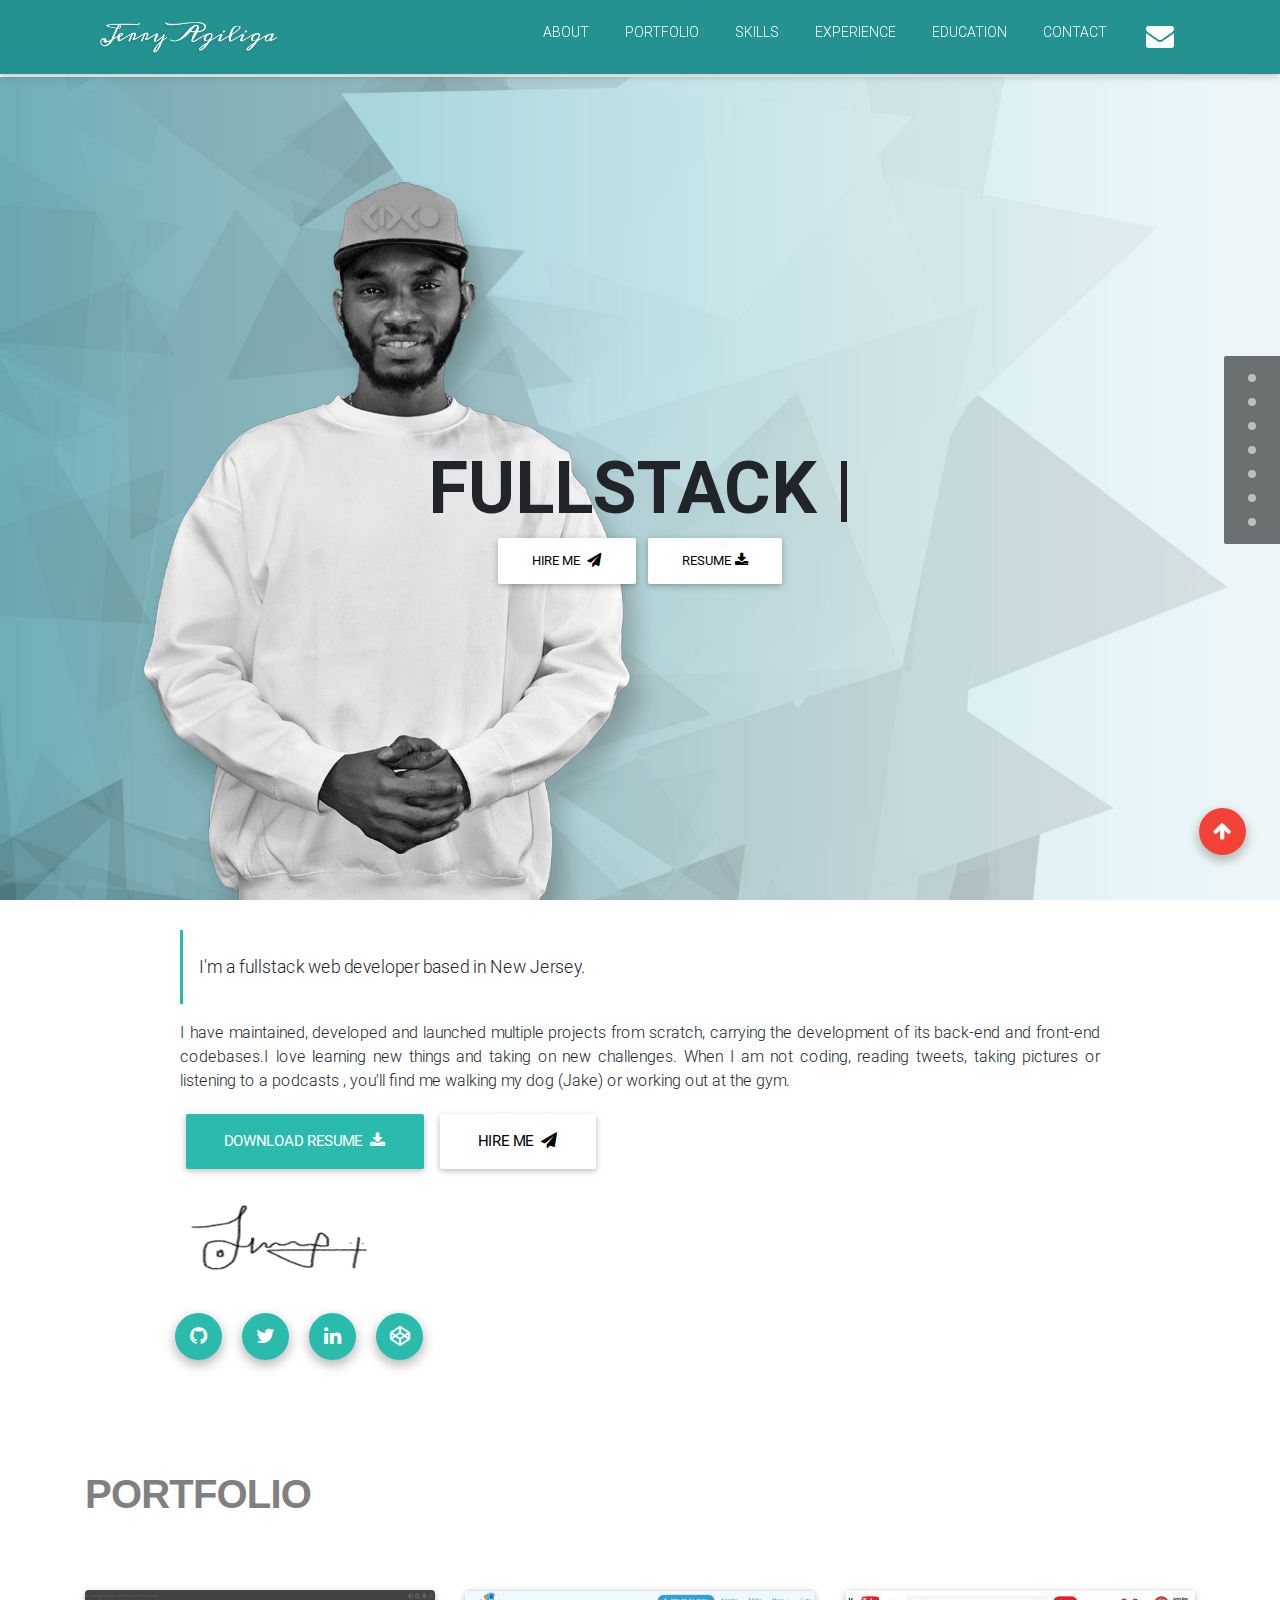
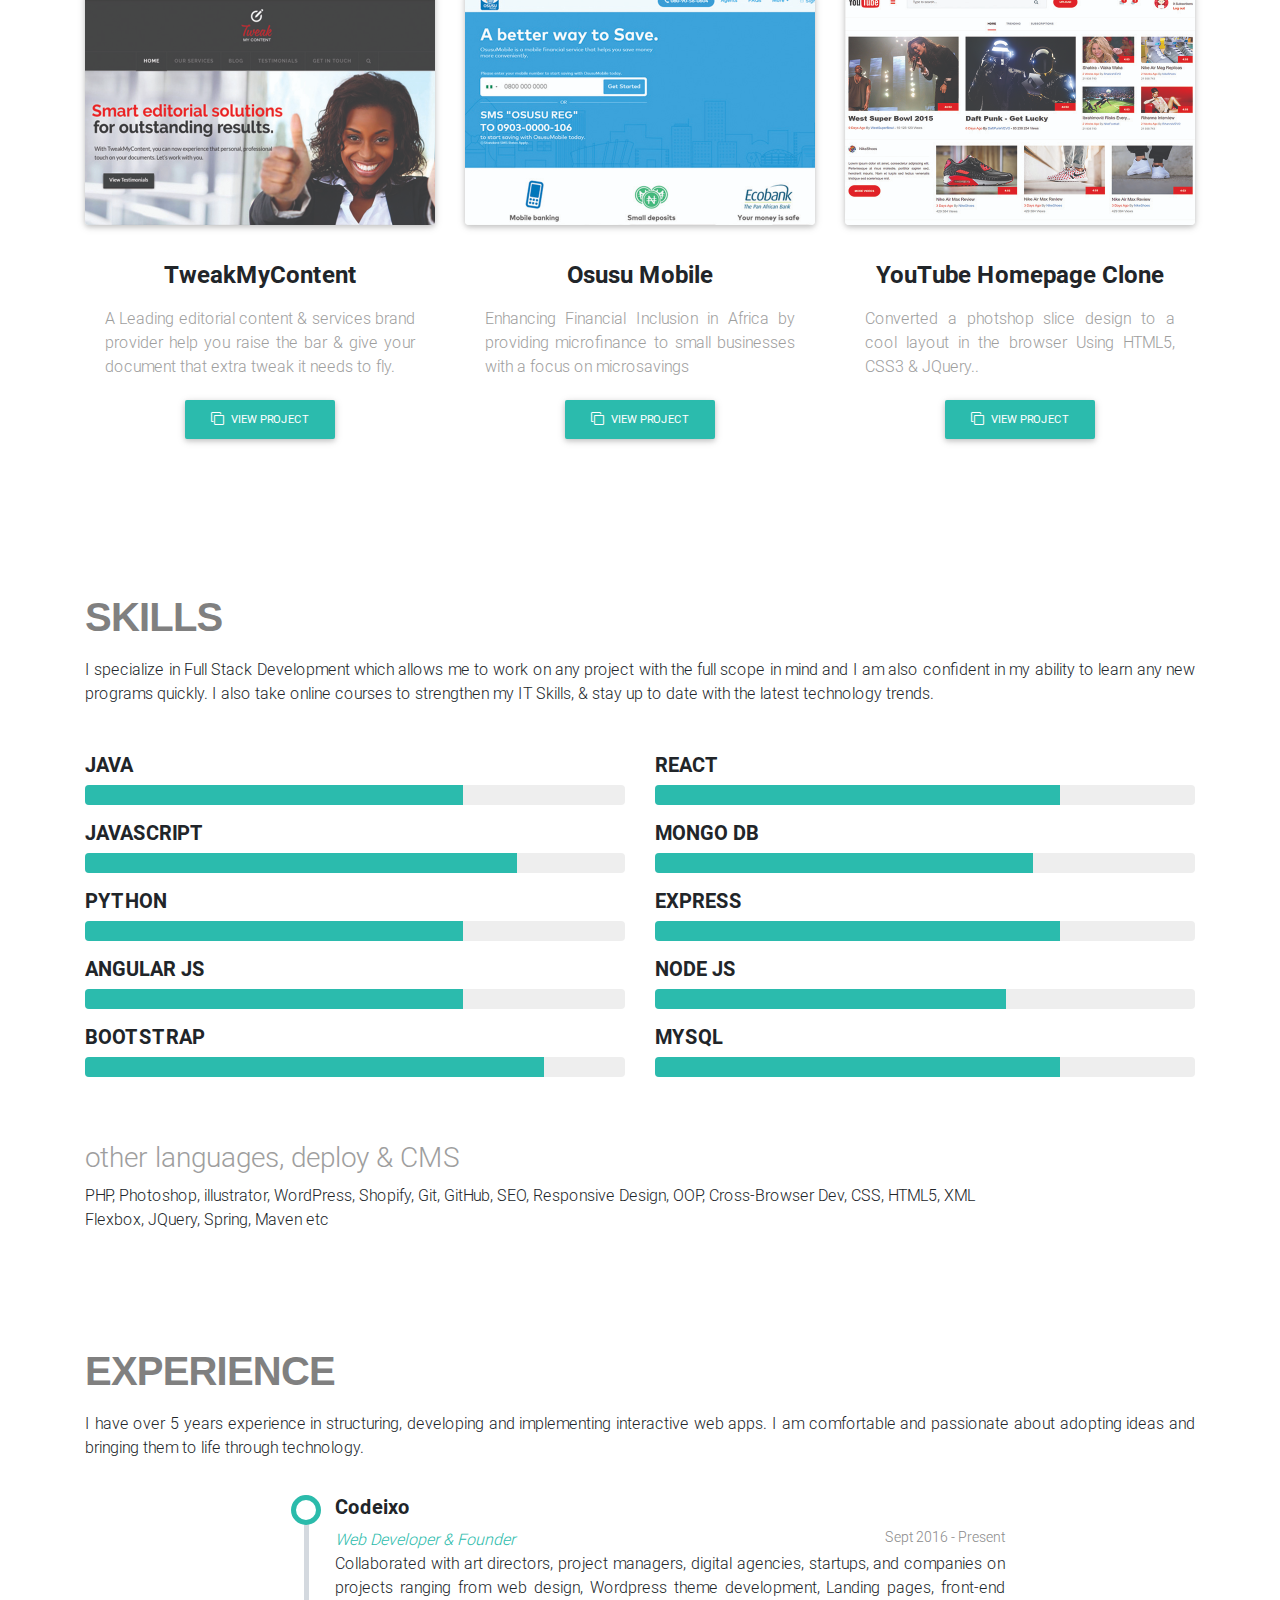
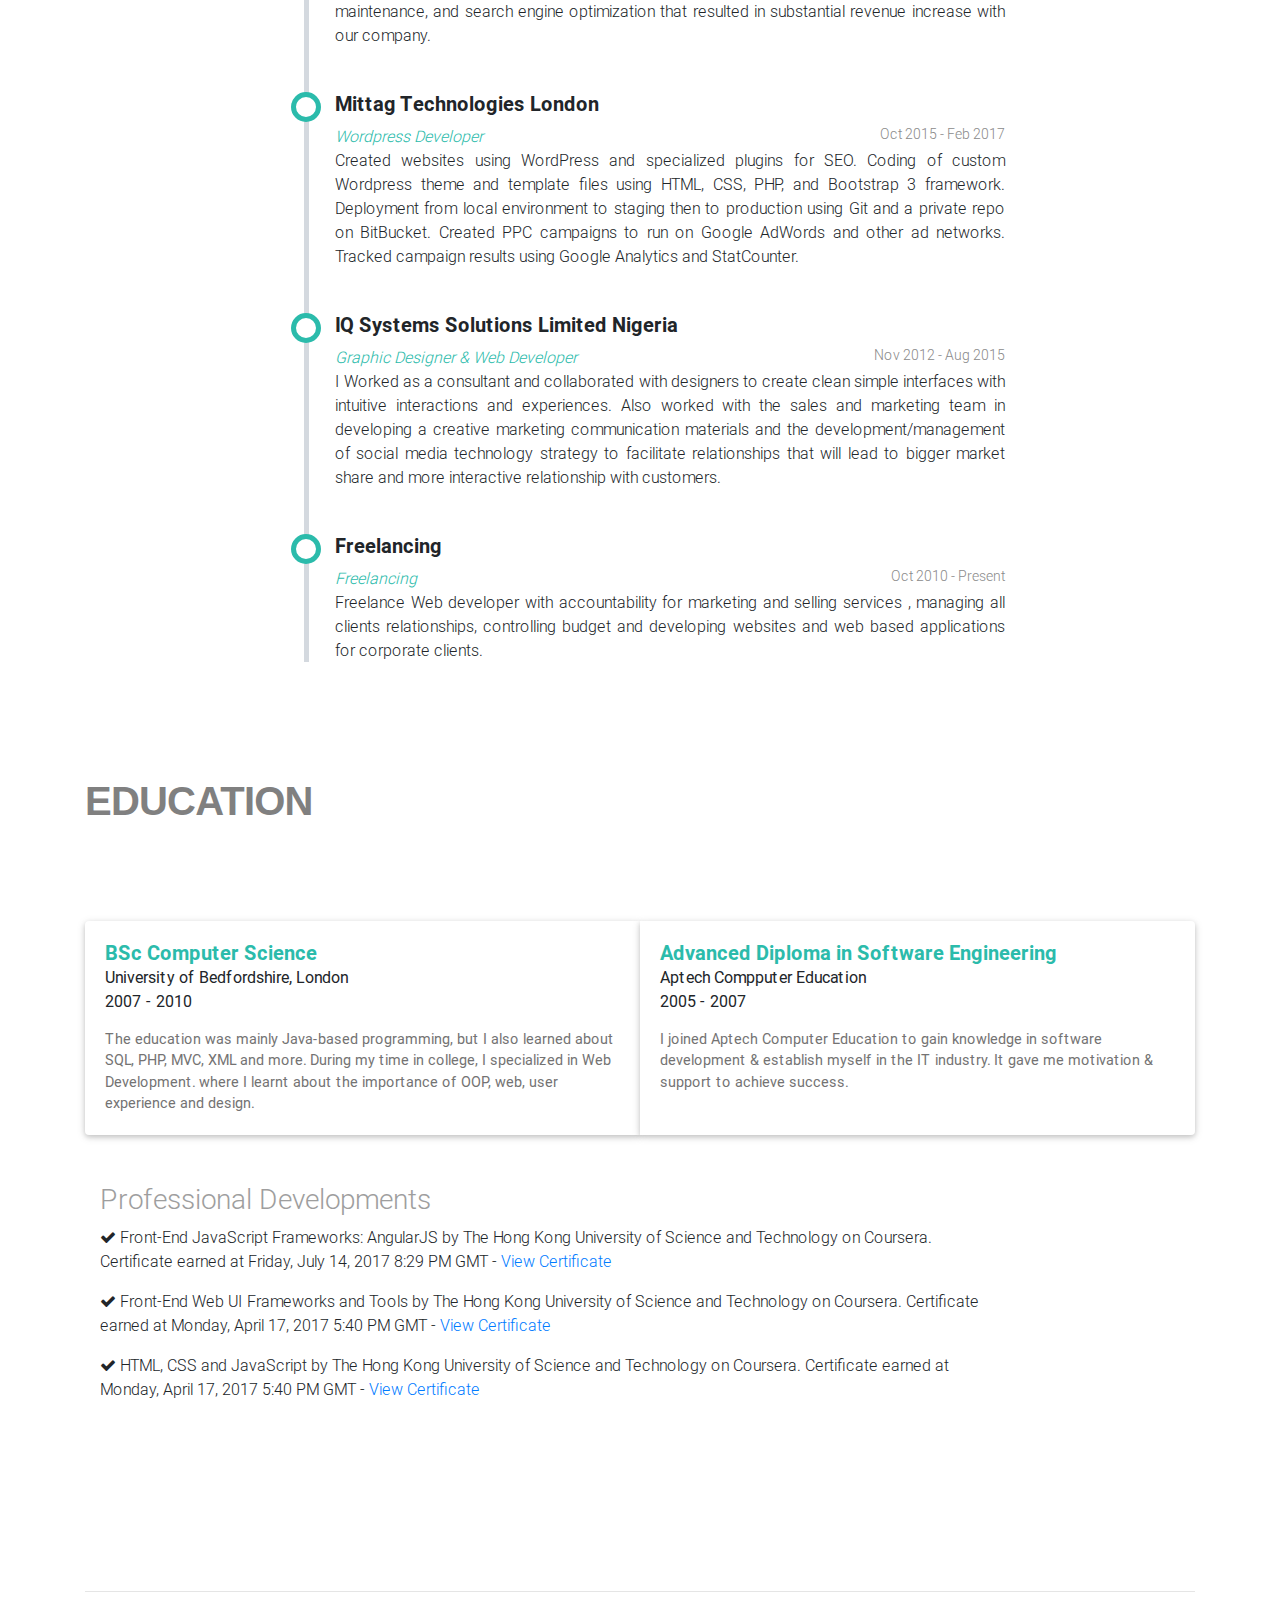
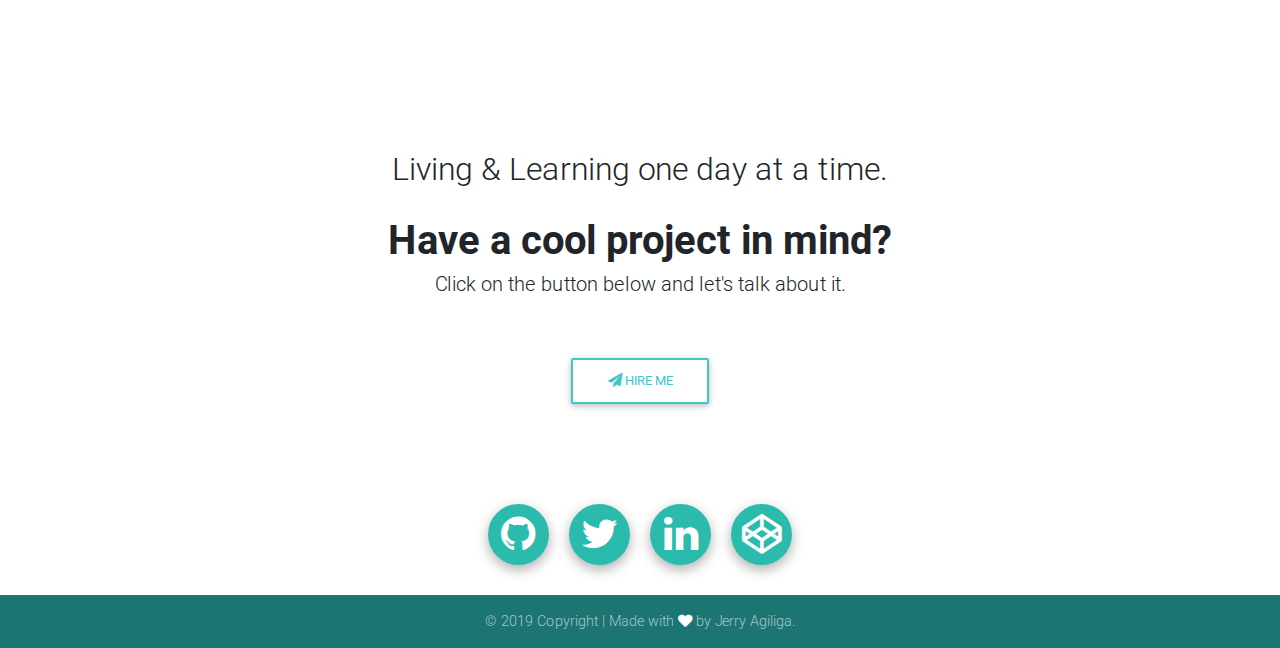
==== commit 1d3a3960: "removed one row from the portfolio  and experience sections." ====
--- a/index.html
+++ b/index.html
@@ -220,68 +220,7 @@
             </div>
             <br>
             <br>
-            <div class="row text-center">
-               <!-- Grid column -->
-               <div class="col-lg-4 col-md-12 mb-lg-0 mb-4">
-                  <!--Featured image-->
-                  <div class="view overlay rounded z-depth-1  wow animated shake">
-                     <img src="img/colorcard.png" class="img-fluid" alt="Sample project image">
-                     <a>
-                        <div class="mask rgba-white-slight"></div>
-                     </a>
-                  </div>
-                  <!--Excerpt-->
-                  <div class="card-body pb-0">
-                     <h4 class="font-weight-bold my-3 wow animated zoomIn">Project 4</h4>
-                     <p class="grey-text text-justify wow animated zoomIn">Temporibus autem quibusdam et aut officiis
-                        debitis aut rerum necessitatibus saepe eveniet ut et voluptates repudiandae.
-                     </p>
-                     <a class="btn btn-default btn-md wow animated bounce"><i class="fa fa-clone left"></i> View
-                        project</a>
-                  </div>
-               </div>
-               <!-- Grid column -->
-               <!-- Grid column -->
-               <div class="col-lg-4 col-md-6 mb-md-0 mb-4">
-                  <!--Featured image-->
-                  <div class="view overlay rounded z-depth-1 wow animated shake">
-                     <img src="img/colorcard.png" class="img-fluid" alt="Sample project image">
-                     <a>
-                        <div class="mask rgba-white-slight"></div>
-                     </a>
-                  </div>
-                  <!--Excerpt-->
-                  <div class="card-body pb-0">
-                     <h4 class="font-weight-bold my-3  wow animated zoomIn">Project 5</h4>
-                     <p class="grey-text text-justify wow animated zoomIn">Temporibus autem quibusdam et aut officiis
-                        debitis aut rerum necessitatibus saepe eveniet ut et voluptates repudiandae.
-                     </p>
-                     <a class="btn btn-default btn-md  wow animated bounce"><i class="fa fa-clone left"></i> View
-                        project</a>
-                  </div>
-               </div>
-               <!-- Grid column -->
-               <!-- Grid column -->
-               <div class="col-lg-4 col-md-6">
-                  <!--Featured image-->
-                  <div class="view overlay rounded z-depth-1 wow animated shake">
-                     <img src="img/colorcard.png" class="img-fluid" alt="Sample project image">
-                     <a>
-                        <div class="mask rgba-white-slight"></div>
-                     </a>
-                  </div>
-                  <!--Excerpt-->
-                  <div class="card-body pb-0">
-                     <h4 class="font-weight-bold my-3 wow animated zoomIn">Project 6</h4>
-                     <p class="grey-text text-justify wow animated zoomIn">Temporibus autem quibusdam et aut officiis
-                        debitis aut rerum necessitatibus saepe eveniet ut et voluptates repudiandae.
-                     </p>
-                     <a class="btn btn-default btn-md wow animated bounce"><i class="fa fa-clone left"></i> View
-                        project</a>
-                  </div>
-               </div>
-               <!-- Grid column -->
-            </div>
+        
             <!--/Section: Portfolio-->
 
             <!--Section: Skills-->
@@ -399,14 +338,13 @@
                                  <div class="title">Wordpress Developer</div>
                                  <div class="flex-row-reverse time">Oct 2015 - Feb 2017</div>
                               </div>
-                              <ul class="text-justify wow animated zoomIn">
-                                 <li>Created websites using WordPress and specialized plugins for SEO</li>
-                                   <li>Coding of custom Wordpress theme and template files using HTML, CSS, PHP, and Bootstrap 3 framework.</li>
-                                   <li>Deployment from local environment to staging then to production using Git and a private repo on BitBucket.</li>
-                                   <li> Created PPC campaigns to run on Google AdWords and other ad networks</li>
-                                    <li>Tracked campaign results using Google Analytics and StatCounter.</li>
-                              </ul>
-                           </li>
+                              <p class="text-justify wow animated zoomIn">Created websites using WordPress and specialized plugins for SEO.
+                                 Coding of custom Wordpress theme and template files using HTML, CSS, PHP, and Bootstrap 3 framework.
+                                 Deployment from local environment to staging then to production using Git and a private repo on BitBucket.
+                                 Created PPC campaigns to run on Google AdWords and other ad networks.
+                                 Tracked campaign results using Google Analytics and StatCounter.
+                              </p>
+                        </li>
                         <li>
                            <h5 class="font-weight-bold wow animated bounce">IQ Systems Solutions Limited Nigeria</h5>
                            <div class="d-flex justify-content-between">
